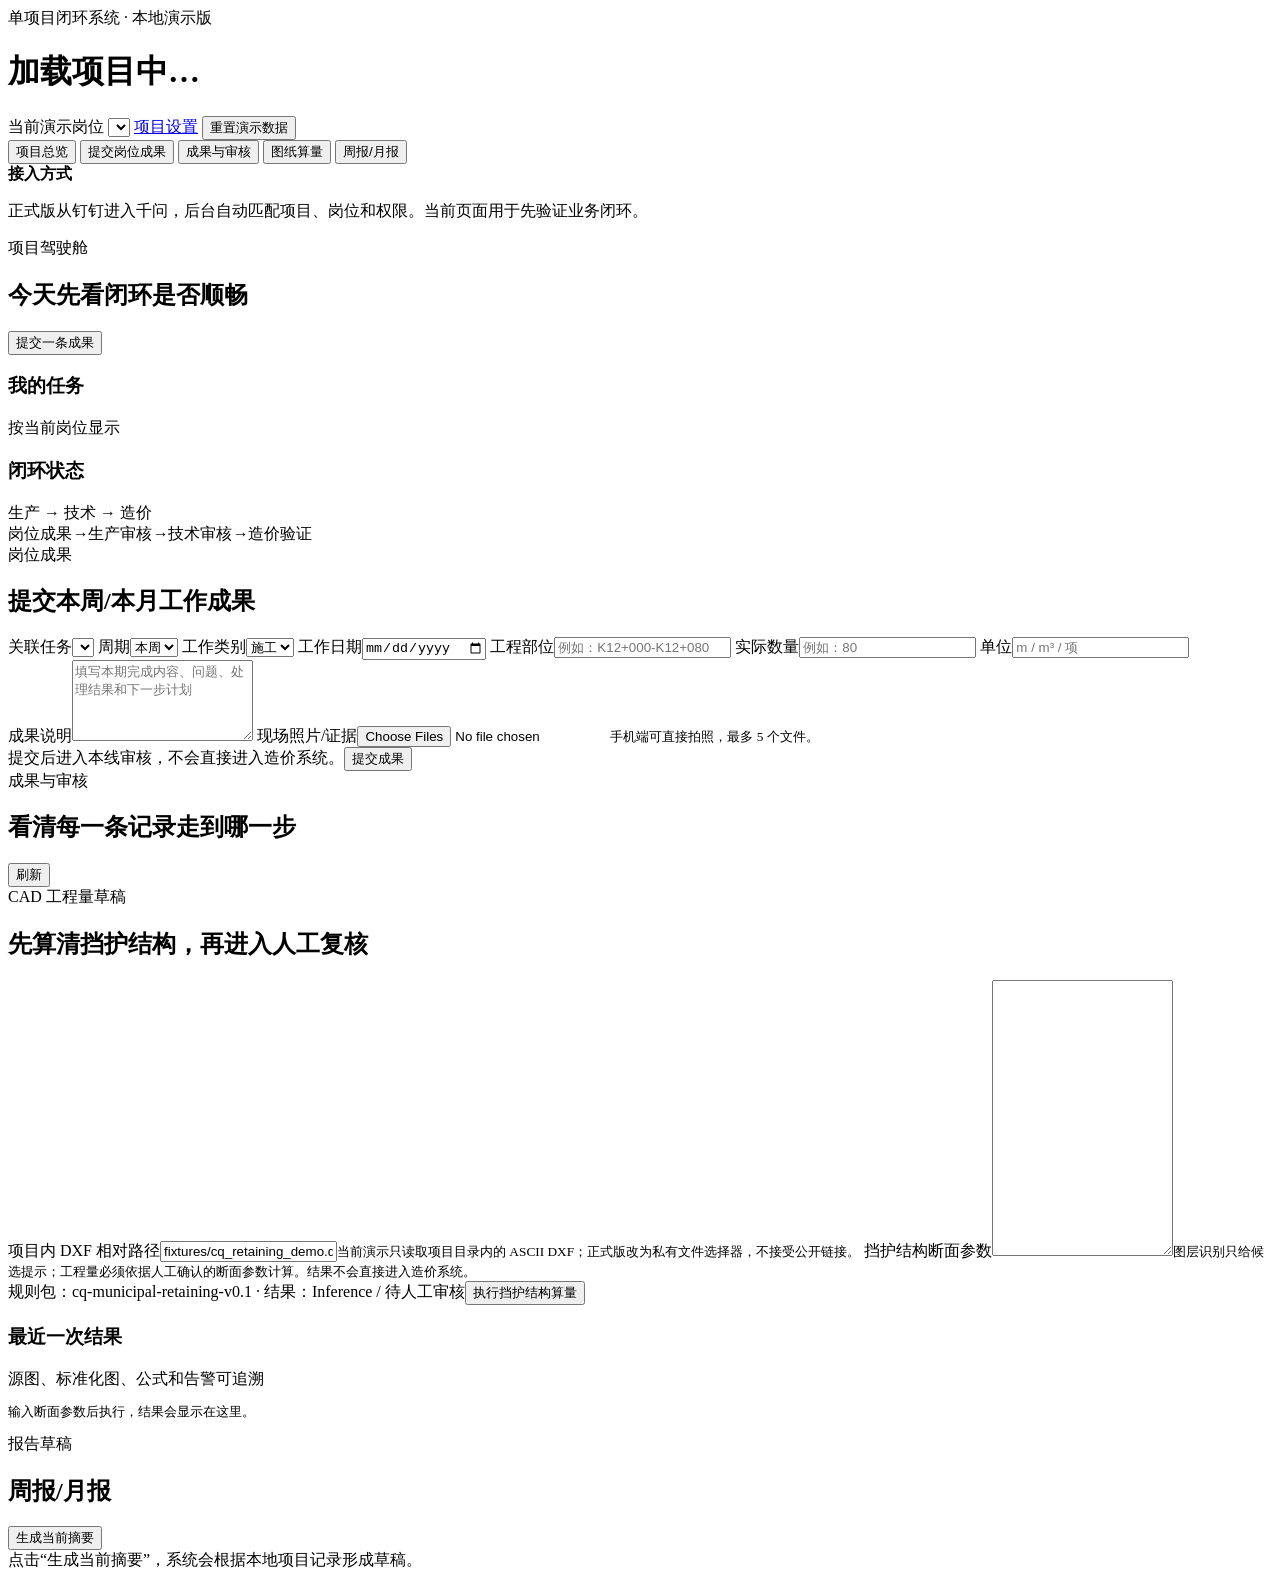
==== web/index.html @ 728e9b7b "feat: add municipal cost loop core" ====
<!doctype html>
<html lang="zh-CN">
<head>
  <meta charset="utf-8">
  <meta name="viewport" content="width=device-width,initial-scale=1,viewport-fit=cover">
  <title>市政工程岗位成果闭环</title>
  <link rel="stylesheet" href="/style.css">
</head>
<body>
  <header class="topbar">
    <div>
      <div class="eyebrow">单项目闭环系统 · 本地演示版</div>
      <h1 id="projectName">加载项目中…</h1>
    </div>
    <div class="top-actions">
      <label class="role-picker">当前演示岗位
        <select id="roleSelect"></select>
      </label>
      <a class="ghost link-button" href="/admin.html">项目设置</a>
      <button class="ghost" id="resetBtn">重置演示数据</button>
    </div>
  </header>

  <main class="layout">
    <aside class="sidebar">
      <button class="nav-btn active" data-view="dashboard">项目总览</button>
      <button class="nav-btn" data-view="submit">提交岗位成果</button>
      <button class="nav-btn" data-view="records">成果与审核</button>
      <button class="nav-btn" data-view="cad">图纸算量</button>
      <button class="nav-btn" data-view="report">周报/月报</button>
      <div class="sidebar-note">
        <strong>接入方式</strong>
        <p>正式版从钉钉进入千问，后台自动匹配项目、岗位和权限。当前页面用于先验证业务闭环。</p>
      </div>
    </aside>

    <section class="content">
      <section class="view active" id="view-dashboard">
        <div class="section-heading">
          <div><span class="eyebrow">项目驾驶舱</span><h2>今天先看闭环是否顺畅</h2></div>
          <button class="primary" data-go="submit">提交一条成果</button>
        </div>
        <div class="metric-grid" id="metrics"></div>
        <div class="two-col">
          <div class="panel"><div class="panel-title"><h3>我的任务</h3><span class="muted">按当前岗位显示</span></div><div id="myTasks"></div></div>
          <div class="panel"><div class="panel-title"><h3>闭环状态</h3><span class="muted">生产 → 技术 → 造价</span></div><div class="flow"><span>岗位成果</span><i>→</i><span>生产审核</span><i>→</i><span>技术审核</span><i>→</i><span class="highlight">造价验证</span></div><div class="status-note" id="statusNote"></div></div>
        </div>
      </section>

      <section class="view" id="view-submit">
        <div class="section-heading"><div><span class="eyebrow">岗位成果</span><h2>提交本周/本月工作成果</h2></div></div>
        <form class="panel form" id="recordForm">
          <div class="form-grid">
            <label>关联任务<select name="task_id" id="taskSelect" required></select></label>
            <label>周期<select name="period"><option>本周</option><option>本月</option></select></label>
            <label>工作类别<select name="work_category" id="categorySelect"><option>施工</option></select></label>
            <label>工作日期<input type="date" name="work_date" required></label>
            <label>工程部位<input name="location" placeholder="例如：K12+000-K12+080" /></label>
            <label>实际数量<input name="actual_quantity" inputmode="decimal" placeholder="例如：80" /></label>
            <label>单位<input name="unit" placeholder="m / m³ / 项" /></label>
          </div>
          <label>成果说明<textarea name="description" rows="5" required placeholder="填写本期完成内容、问题、处理结果和下一步计划"></textarea></label>
          <label class="upload">现场照片/证据<input type="file" name="evidence" id="evidenceInput" accept="image/*,.pdf" capture="environment" multiple><small>手机端可直接拍照，最多 5 个文件。</small></label>
          <div class="form-footer"><span class="muted">提交后进入本线审核，不会直接进入造价系统。</span><button class="primary" type="submit">提交成果</button></div>
          <div id="formMessage" class="form-message"></div>
        </form>
      </section>

      <section class="view" id="view-records">
        <div class="section-heading"><div><span class="eyebrow">成果与审核</span><h2>看清每一条记录走到哪一步</h2></div><button class="ghost" id="refreshBtn">刷新</button></div>
        <div class="panel"><div id="recordsList"></div></div>
      </section>

      <section class="view" id="view-cad">
        <div class="section-heading"><div><span class="eyebrow">CAD 工程量草稿</span><h2>先算清挡护结构，再进入人工复核</h2></div></div>
        <form class="panel form" id="cadForm">
          <label>项目内 DXF 相对路径<input name="source_file" value="fixtures/cq_retaining_demo.dxf" required><small>当前演示只读取项目目录内的 ASCII DXF；正式版改为私有文件选择器，不接受公开链接。</small></label>
          <label class="cad-sections">挡护结构断面参数<textarea id="cadSections" name="sections_json" rows="18" required></textarea><small>图层识别只给候选提示；工程量必须依据人工确认的断面参数计算。结果不会直接进入造价系统。</small></label>
          <div class="form-footer"><span class="muted">规则包：cq-municipal-retaining-v0.1 · 结果：Inference / 待人工审核</span><button class="primary" type="submit">执行挡护结构算量</button></div>
          <div id="cadMessage" class="form-message"></div>
        </form>
        <div class="panel"><div class="panel-title"><h3>最近一次结果</h3><span class="muted">源图、标准化图、公式和告警可追溯</span></div><pre id="cadOutput" class="report">输入断面参数后执行，结果会显示在这里。</pre></div>
        <div class="panel cad-review" id="cadReviewPanel" hidden>
          <div class="panel-title"><h3>人工复核</h3><span class="muted">完成检查后明确提交审核决定</span></div>
          <div class="form-grid">
            <label>审核人标识<input id="cadReviewerId" required placeholder="正式模式自动使用已认证身份"></label>
            <label>审核岗位<select id="cadReviewerRole"><option value="production">生产/施工</option><option value="technical">技术</option><option value="cost">造价</option><option value="project_manager">项目经理</option></select></label>
          </div>
          <div class="review-checks">
            <label class="review-check"><input type="checkbox" data-review-check value="source_drawing">原始图纸与版本</label>
            <label class="review-check"><input type="checkbox" data-review-check value="design_basis">设计说明与依据</label>
            <label class="review-check"><input type="checkbox" data-review-check value="section_parameters">挡护断面参数</label>
            <label class="review-check"><input type="checkbox" data-review-check value="units_and_rule">单位与规则版本</label>
            <label class="review-check"><input type="checkbox" data-review-check value="location_scope">工程部位与范围</label>
          </div>
          <label>审核备注<textarea id="cadReviewNote" rows="3" placeholder="记录核对结论、缺口或退回原因"></textarea></label>
          <div class="form-footer"><span class="muted">未认证身份只能形成“已审核待身份授权”，不能直接成为 Fact。</span><div class="review-actions"><button class="ghost" id="cadReturnBtn" type="button">退回补充</button><button class="primary" id="cadApproveBtn" type="button">确认通过</button></div></div>
          <div id="cadReviewMessage" class="form-message"></div>
        </div>
      </section>

      <section class="view" id="view-report">
        <div class="section-heading"><div><span class="eyebrow">报告草稿</span><h2>周报/月报</h2></div><button class="primary" id="reportBtn">生成当前摘要</button></div>
        <div class="panel report" id="reportOutput">点击“生成当前摘要”，系统会根据本地项目记录形成草稿。</div>
      </section>
    </section>
  </main>
  <script src="/app.js"></script>
</body>
</html>
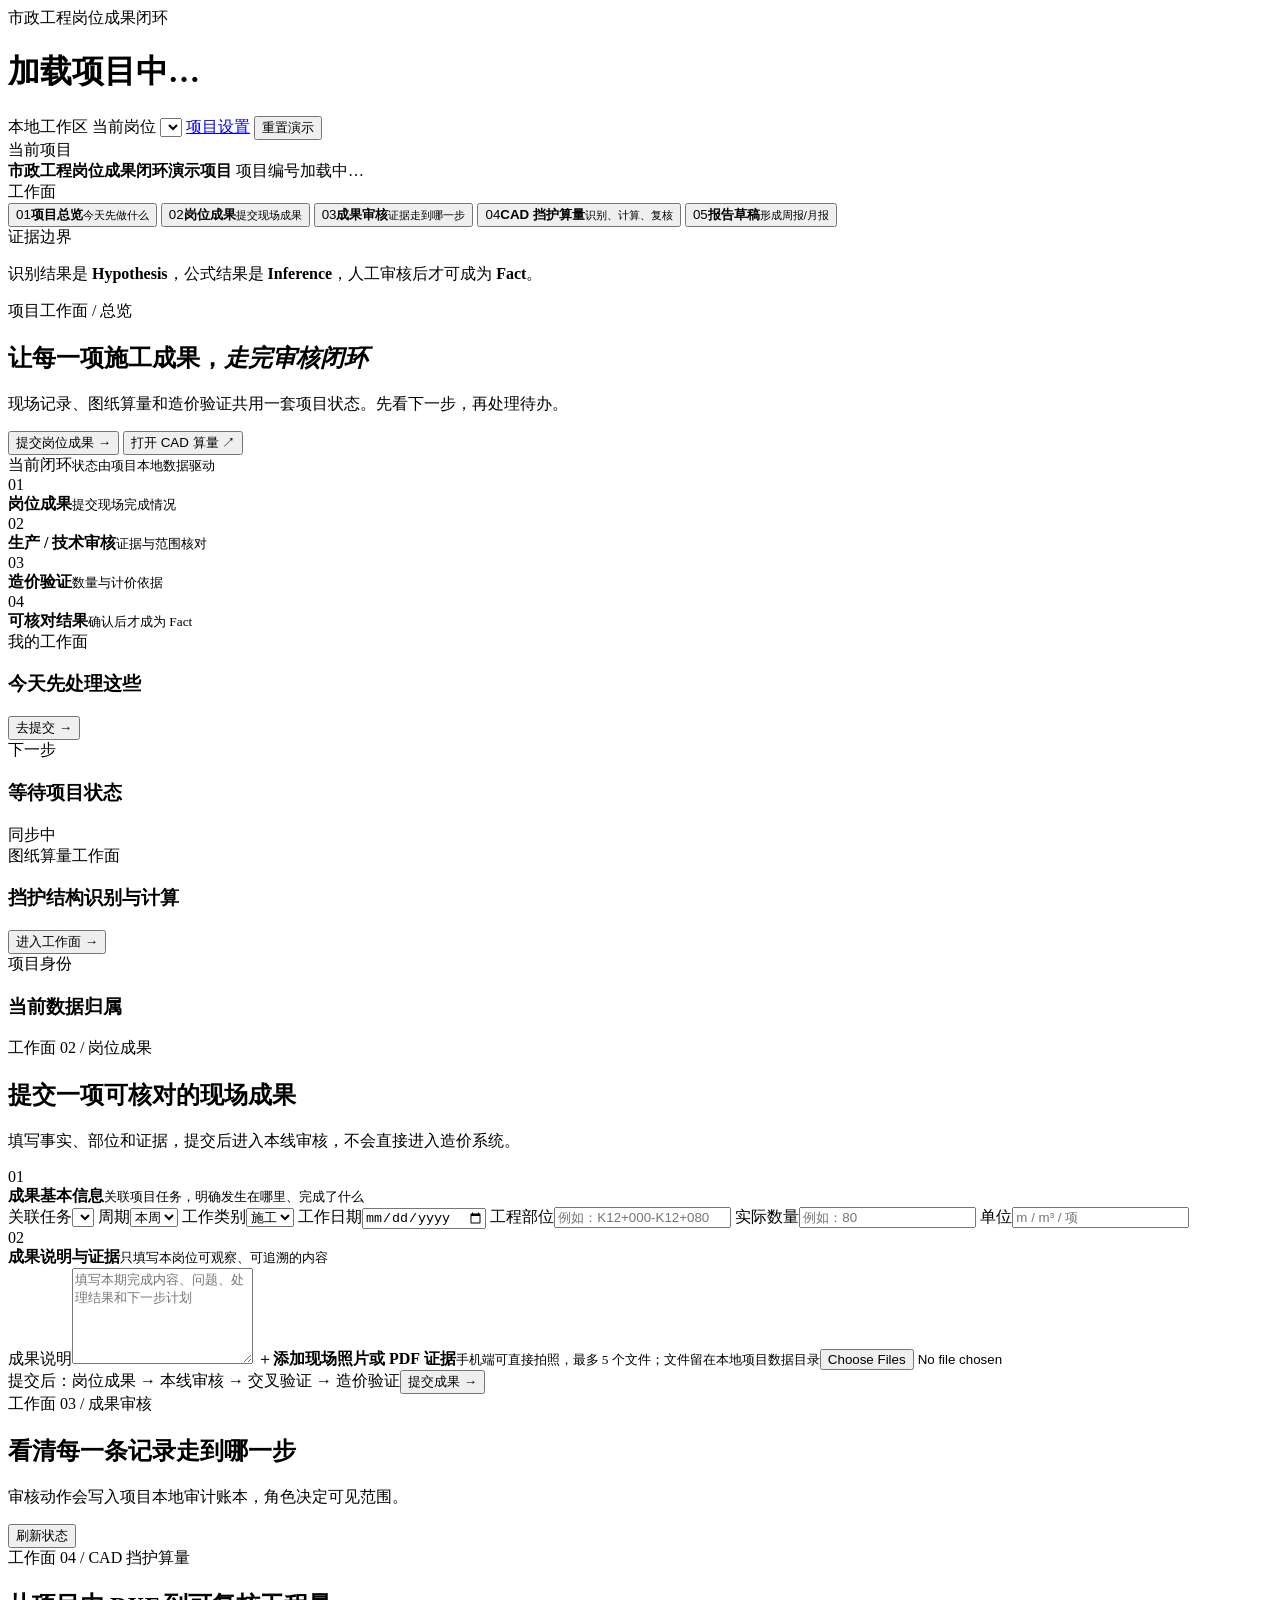
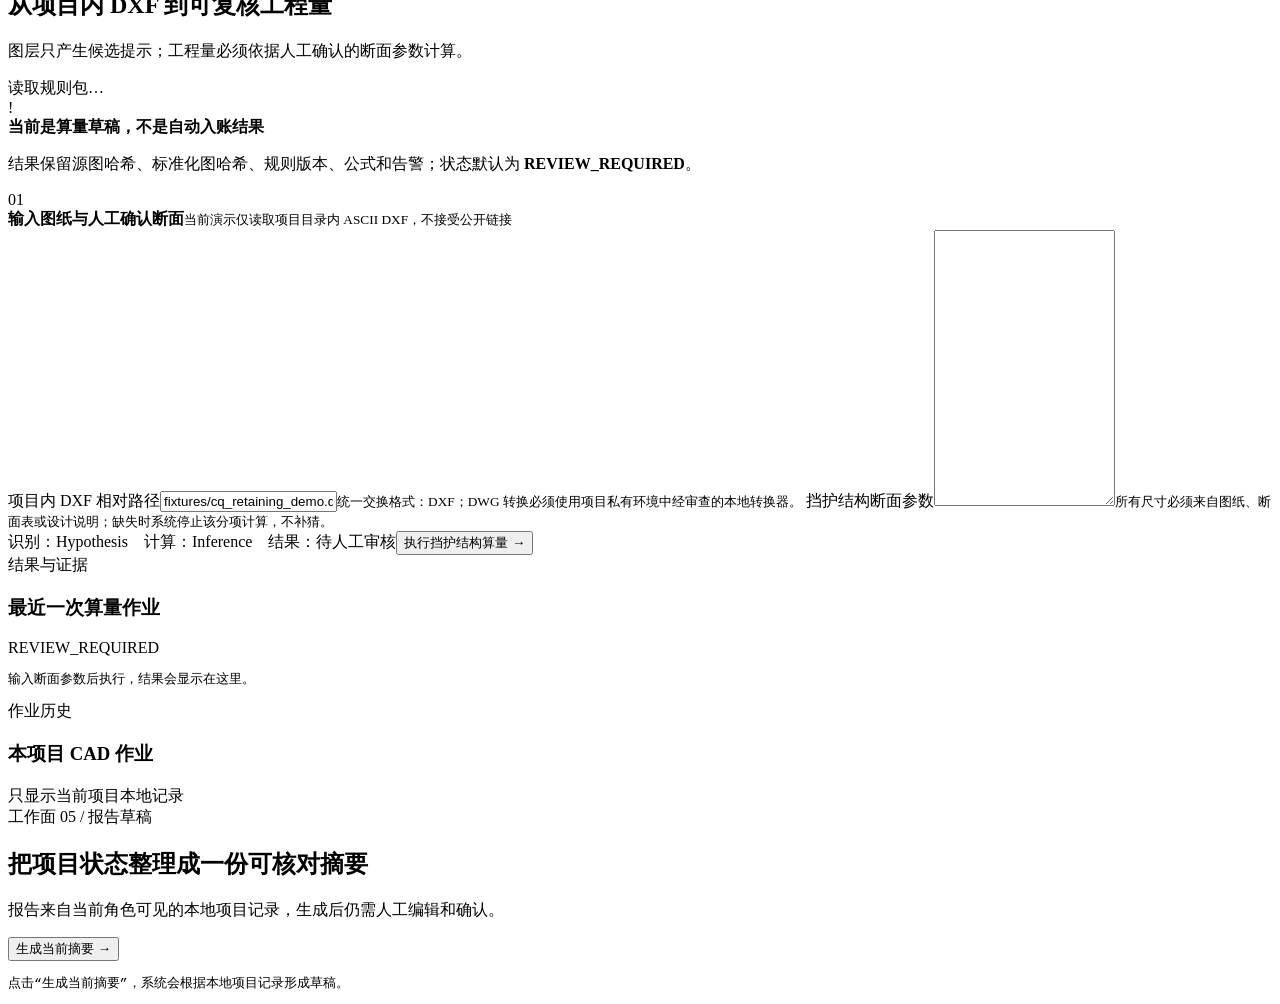
==== commit afa8a308: "feat: rebuild municipal closure webui" ====
--- a/web/index.html
+++ b/web/index.html
@@ -3,108 +3,163 @@
 <head>
   <meta charset="utf-8">
   <meta name="viewport" content="width=device-width,initial-scale=1,viewport-fit=cover">
-  <title>市政工程岗位成果闭环</title>
+  <meta name="theme-color" content="#102f3a">
+  <title>市政工程岗位成果闭环演示项目</title>
   <link rel="stylesheet" href="/style.css">
 </head>
 <body>
-  <header class="topbar">
-    <div>
-      <div class="eyebrow">单项目闭环系统 · 本地演示版</div>
-      <h1 id="projectName">加载项目中…</h1>
+  <div class="app-shell">
+    <header class="appbar">
+      <div class="brand-block">
+        <div class="brand-mark" aria-hidden="true"><span></span><span></span><span></span></div>
+        <div>
+          <div class="eyebrow">市政工程岗位成果闭环</div>
+          <h1 id="projectName">加载项目中…</h1>
+        </div>
+      </div>
+      <div class="app-actions">
+        <span class="local-pill"><i></i> 本地工作区</span>
+        <label class="role-picker">当前岗位
+          <select id="roleSelect" aria-label="当前演示岗位"></select>
+        </label>
+        <a class="button button-quiet" href="/admin.html">项目设置</a>
+        <button class="button button-quiet" id="resetBtn" type="button">重置演示</button>
+      </div>
+    </header>
+
+    <div class="workspace">
+      <aside class="sidebar">
+        <div class="project-card">
+          <div class="project-card-label">当前项目</div>
+          <strong id="projectCardName">市政工程岗位成果闭环演示项目</strong>
+          <span id="projectCardId">项目编号加载中…</span>
+        </div>
+        <div class="nav-label">工作面</div>
+        <nav class="nav-list" aria-label="项目工作面">
+          <button class="nav-btn active" data-view="dashboard"><span class="nav-index">01</span><span><b>项目总览</b><small>今天先做什么</small></span></button>
+          <button class="nav-btn" data-view="submit"><span class="nav-index">02</span><span><b>岗位成果</b><small>提交现场成果</small></span></button>
+          <button class="nav-btn" data-view="records"><span class="nav-index">03</span><span><b>成果审核</b><small>证据走到哪一步</small></span></button>
+          <button class="nav-btn" data-view="cad"><span class="nav-index">04</span><span><b>CAD 挡护算量</b><small>识别、计算、复核</small></span></button>
+          <button class="nav-btn" data-view="report"><span class="nav-index">05</span><span><b>报告草稿</b><small>形成周报/月报</small></span></button>
+        </nav>
+        <div class="boundary-card">
+          <div class="boundary-title"><span class="boundary-dot"></span>证据边界</div>
+          <p>识别结果是 <b>Hypothesis</b>，公式结果是 <b>Inference</b>，人工审核后才可成为 <b>Fact</b>。</p>
+        </div>
+      </aside>
+
+      <main class="main-content">
+        <section class="view active" id="view-dashboard">
+          <div class="hero-heading">
+            <div>
+              <span class="eyebrow">项目工作面 / 总览</span>
+              <h2>让每一项施工成果，<em>走完审核闭环</em></h2>
+              <p class="lead">现场记录、图纸算量和造价验证共用一套项目状态。先看下一步，再处理待办。</p>
+            </div>
+            <div class="hero-actions">
+              <button class="button button-primary" data-go="submit">提交岗位成果 <span>→</span></button>
+              <button class="button button-outline" data-go="cad">打开 CAD 算量 <span>↗</span></button>
+            </div>
+          </div>
+
+          <div class="metrics" id="metrics"></div>
+
+          <div class="section-label"><span>当前闭环</span><small>状态由项目本地数据驱动</small></div>
+          <div class="closure-track">
+            <div class="track-step is-active"><span>01</span><div><b>岗位成果</b><small>提交现场完成情况</small></div></div>
+            <div class="track-line"></div>
+            <div class="track-step"><span>02</span><div><b>生产 / 技术审核</b><small>证据与范围核对</small></div></div>
+            <div class="track-line"></div>
+            <div class="track-step"><span>03</span><div><b>造价验证</b><small>数量与计价依据</small></div></div>
+            <div class="track-line"></div>
+            <div class="track-step"><span>04</span><div><b>可核对结果</b><small>确认后才成为 Fact</small></div></div>
+          </div>
+
+          <div class="dashboard-grid">
+            <section class="panel task-panel">
+              <div class="panel-heading"><div><span class="eyebrow">我的工作面</span><h3>今天先处理这些</h3></div><button class="text-button" data-go="submit">去提交 →</button></div>
+              <div id="myTasks"></div>
+            </section>
+            <section class="panel next-panel">
+              <div class="panel-heading"><div><span class="eyebrow">下一步</span><h3 id="nextTitle">等待项目状态</h3></div><span class="state-badge" id="nextBadge">同步中</span></div>
+              <div id="statusNote" class="next-copy"></div>
+              <div class="next-actions" id="nextActions"></div>
+            </section>
+          </div>
+
+          <div class="dashboard-grid lower-grid">
+            <section class="panel cad-summary-panel">
+              <div class="panel-heading"><div><span class="eyebrow">图纸算量工作面</span><h3>挡护结构识别与计算</h3></div><button class="text-button" data-go="cad">进入工作面 →</button></div>
+              <div id="cadSummary" class="cad-summary"></div>
+            </section>
+            <section class="panel identity-panel">
+              <div class="panel-heading"><div><span class="eyebrow">项目身份</span><h3>当前数据归属</h3></div></div>
+              <div id="projectIdentity" class="identity-list"></div>
+            </section>
+          </div>
+        </section>
+
+        <section class="view" id="view-submit">
+          <div class="page-heading"><div><span class="eyebrow">工作面 02 / 岗位成果</span><h2>提交一项可核对的现场成果</h2><p>填写事实、部位和证据，提交后进入本线审核，不会直接进入造价系统。</p></div></div>
+          <form class="panel form-card" id="recordForm">
+            <div class="form-section-title"><span>01</span><div><b>成果基本信息</b><small>关联项目任务，明确发生在哪里、完成了什么</small></div></div>
+            <div class="form-grid">
+              <label>关联任务<select name="task_id" id="taskSelect" required></select></label>
+              <label>周期<select name="period"><option>本周</option><option>本月</option></select></label>
+              <label>工作类别<select name="work_category" id="categorySelect"><option>施工</option></select></label>
+              <label>工作日期<input type="date" name="work_date" required></label>
+              <label>工程部位<input name="location" placeholder="例如：K12+000-K12+080"></label>
+              <label>实际数量<input name="actual_quantity" inputmode="decimal" placeholder="例如：80"></label>
+              <label>单位<input name="unit" placeholder="m / m³ / 项"></label>
+            </div>
+            <div class="form-section-title"><span>02</span><div><b>成果说明与证据</b><small>只填写本岗位可观察、可追溯的内容</small></div></div>
+            <label>成果说明<textarea name="description" rows="6" required placeholder="填写本期完成内容、问题、处理结果和下一步计划"></textarea></label>
+            <label class="upload-box"><span class="upload-icon">＋</span><span><b>添加现场照片或 PDF 证据</b><small>手机端可直接拍照，最多 5 个文件；文件留在本地项目数据目录</small></span><input type="file" name="evidence" id="evidenceInput" accept="image/*,.pdf" capture="environment" multiple></label>
+            <div class="form-footer"><span class="form-hint">提交后：岗位成果 → 本线审核 → 交叉验证 → 造价验证</span><button class="button button-primary" type="submit">提交成果 <span>→</span></button></div>
+            <div id="formMessage" class="form-message" role="status"></div>
+          </form>
+        </section>
+
+        <section class="view" id="view-records">
+          <div class="page-heading page-heading-row"><div><span class="eyebrow">工作面 03 / 成果审核</span><h2>看清每一条记录走到哪一步</h2><p>审核动作会写入项目本地审计账本，角色决定可见范围。</p></div><button class="button button-outline" id="refreshBtn" type="button">刷新状态</button></div>
+          <section class="panel records-card"><div id="recordsList"></div></section>
+        </section>
+
+        <section class="view" id="view-cad">
+          <div class="page-heading page-heading-row"><div><span class="eyebrow">工作面 04 / CAD 挡护算量</span><h2>从项目内 DXF 到可复核工程量</h2><p>图层只产生候选提示；工程量必须依据人工确认的断面参数计算。</p></div><div class="cad-status-line" id="cadStatusLine">读取规则包…</div></div>
+          <div class="cad-notice"><span class="notice-icon">!</span><div><b>当前是算量草稿，不是自动入账结果</b><p>结果保留源图哈希、标准化图哈希、规则版本、公式和告警；状态默认为 <strong>REVIEW_REQUIRED</strong>。</p></div></div>
+          <form class="panel form-card cad-form" id="cadForm">
+            <div class="form-section-title"><span>01</span><div><b>输入图纸与人工确认断面</b><small>当前演示仅读取项目目录内 ASCII DXF，不接受公开链接</small></div></div>
+            <label>项目内 DXF 相对路径<input name="source_file" value="fixtures/cq_retaining_demo.dxf" required><small class="field-note">统一交换格式：DXF；DWG 转换必须使用项目私有环境中经审查的本地转换器。</small></label>
+            <label class="cad-sections">挡护结构断面参数<textarea id="cadSections" name="sections_json" rows="18" required></textarea><small class="field-note">所有尺寸必须来自图纸、断面表或设计说明；缺失时系统停止该分项计算，不补猜。</small></label>
+            <div class="form-footer"><span class="form-hint">识别：Hypothesis　计算：Inference　结果：待人工审核</span><button class="button button-primary" type="submit">执行挡护结构算量 <span>→</span></button></div>
+            <div id="cadMessage" class="form-message" role="status"></div>
+          </form>
+          <section class="panel result-card"><div class="panel-heading"><div><span class="eyebrow">结果与证据</span><h3>最近一次算量作业</h3></div><span class="state-badge state-warning">REVIEW_REQUIRED</span></div><pre id="cadOutput" class="result-output">输入断面参数后执行，结果会显示在这里。</pre></section>
+          <section class="panel review-card" id="cadReviewPanel" hidden>
+            <div class="panel-heading"><div><span class="eyebrow">人工复核门</span><h3>完成检查后提交审核决定</h3></div><span class="state-badge">需明确确认</span></div>
+            <div class="form-grid review-meta"><label>审核人标识<input id="cadReviewerId" required placeholder="正式模式自动使用已认证身份"></label><label>审核岗位<select id="cadReviewerRole"><option value="production">生产/施工</option><option value="technical">技术</option><option value="cost">造价</option><option value="project_manager">项目经理</option></select></label></div>
+            <div class="review-checks">
+              <label class="review-check"><input type="checkbox" data-review-check value="source_drawing">原始图纸与版本</label>
+              <label class="review-check"><input type="checkbox" data-review-check value="design_basis">设计说明与依据</label>
+              <label class="review-check"><input type="checkbox" data-review-check value="section_parameters">挡护断面参数</label>
+              <label class="review-check"><input type="checkbox" data-review-check value="units_and_rule">单位与规则版本</label>
+              <label class="review-check"><input type="checkbox" data-review-check value="location_scope">工程部位与范围</label>
+            </div>
+            <label>审核备注<textarea id="cadReviewNote" rows="3" placeholder="记录核对结论、缺口或退回原因"></textarea></label>
+            <div class="form-footer"><span class="form-hint">未认证身份只能形成“已审核待身份授权”，不能直接成为 Fact。</span><div class="review-actions"><button class="button button-outline" id="cadReturnBtn" type="button">退回补充</button><button class="button button-primary" id="cadApproveBtn" type="button">确认通过</button></div></div>
+            <div id="cadReviewMessage" class="form-message" role="status"></div>
+          </section>
+          <section class="panel jobs-card"><div class="panel-heading"><div><span class="eyebrow">作业历史</span><h3>本项目 CAD 作业</h3></div><span class="muted">只显示当前项目本地记录</span></div><div id="cadJobs"></div></section>
+        </section>
+
+        <section class="view" id="view-report">
+          <div class="page-heading page-heading-row"><div><span class="eyebrow">工作面 05 / 报告草稿</span><h2>把项目状态整理成一份可核对摘要</h2><p>报告来自当前角色可见的本地项目记录，生成后仍需人工编辑和确认。</p></div><button class="button button-primary" id="reportBtn" type="button">生成当前摘要 <span>→</span></button></div>
+          <pre class="panel report-output" id="reportOutput">点击“生成当前摘要”，系统会根据本地项目记录形成草稿。</pre>
+        </section>
+      </main>
     </div>
-    <div class="top-actions">
-      <label class="role-picker">当前演示岗位
-        <select id="roleSelect"></select>
-      </label>
-      <a class="ghost link-button" href="/admin.html">项目设置</a>
-      <button class="ghost" id="resetBtn">重置演示数据</button>
-    </div>
-  </header>
-
-  <main class="layout">
-    <aside class="sidebar">
-      <button class="nav-btn active" data-view="dashboard">项目总览</button>
-      <button class="nav-btn" data-view="submit">提交岗位成果</button>
-      <button class="nav-btn" data-view="records">成果与审核</button>
-      <button class="nav-btn" data-view="cad">图纸算量</button>
-      <button class="nav-btn" data-view="report">周报/月报</button>
-      <div class="sidebar-note">
-        <strong>接入方式</strong>
-        <p>正式版从钉钉进入千问，后台自动匹配项目、岗位和权限。当前页面用于先验证业务闭环。</p>
-      </div>
-    </aside>
-
-    <section class="content">
-      <section class="view active" id="view-dashboard">
-        <div class="section-heading">
-          <div><span class="eyebrow">项目驾驶舱</span><h2>今天先看闭环是否顺畅</h2></div>
-          <button class="primary" data-go="submit">提交一条成果</button>
-        </div>
-        <div class="metric-grid" id="metrics"></div>
-        <div class="two-col">
-          <div class="panel"><div class="panel-title"><h3>我的任务</h3><span class="muted">按当前岗位显示</span></div><div id="myTasks"></div></div>
-          <div class="panel"><div class="panel-title"><h3>闭环状态</h3><span class="muted">生产 → 技术 → 造价</span></div><div class="flow"><span>岗位成果</span><i>→</i><span>生产审核</span><i>→</i><span>技术审核</span><i>→</i><span class="highlight">造价验证</span></div><div class="status-note" id="statusNote"></div></div>
-        </div>
-      </section>
-
-      <section class="view" id="view-submit">
-        <div class="section-heading"><div><span class="eyebrow">岗位成果</span><h2>提交本周/本月工作成果</h2></div></div>
-        <form class="panel form" id="recordForm">
-          <div class="form-grid">
-            <label>关联任务<select name="task_id" id="taskSelect" required></select></label>
-            <label>周期<select name="period"><option>本周</option><option>本月</option></select></label>
-            <label>工作类别<select name="work_category" id="categorySelect"><option>施工</option></select></label>
-            <label>工作日期<input type="date" name="work_date" required></label>
-            <label>工程部位<input name="location" placeholder="例如：K12+000-K12+080" /></label>
-            <label>实际数量<input name="actual_quantity" inputmode="decimal" placeholder="例如：80" /></label>
-            <label>单位<input name="unit" placeholder="m / m³ / 项" /></label>
-          </div>
-          <label>成果说明<textarea name="description" rows="5" required placeholder="填写本期完成内容、问题、处理结果和下一步计划"></textarea></label>
-          <label class="upload">现场照片/证据<input type="file" name="evidence" id="evidenceInput" accept="image/*,.pdf" capture="environment" multiple><small>手机端可直接拍照，最多 5 个文件。</small></label>
-          <div class="form-footer"><span class="muted">提交后进入本线审核，不会直接进入造价系统。</span><button class="primary" type="submit">提交成果</button></div>
-          <div id="formMessage" class="form-message"></div>
-        </form>
-      </section>
-
-      <section class="view" id="view-records">
-        <div class="section-heading"><div><span class="eyebrow">成果与审核</span><h2>看清每一条记录走到哪一步</h2></div><button class="ghost" id="refreshBtn">刷新</button></div>
-        <div class="panel"><div id="recordsList"></div></div>
-      </section>
-
-      <section class="view" id="view-cad">
-        <div class="section-heading"><div><span class="eyebrow">CAD 工程量草稿</span><h2>先算清挡护结构，再进入人工复核</h2></div></div>
-        <form class="panel form" id="cadForm">
-          <label>项目内 DXF 相对路径<input name="source_file" value="fixtures/cq_retaining_demo.dxf" required><small>当前演示只读取项目目录内的 ASCII DXF；正式版改为私有文件选择器，不接受公开链接。</small></label>
-          <label class="cad-sections">挡护结构断面参数<textarea id="cadSections" name="sections_json" rows="18" required></textarea><small>图层识别只给候选提示；工程量必须依据人工确认的断面参数计算。结果不会直接进入造价系统。</small></label>
-          <div class="form-footer"><span class="muted">规则包：cq-municipal-retaining-v0.1 · 结果：Inference / 待人工审核</span><button class="primary" type="submit">执行挡护结构算量</button></div>
-          <div id="cadMessage" class="form-message"></div>
-        </form>
-        <div class="panel"><div class="panel-title"><h3>最近一次结果</h3><span class="muted">源图、标准化图、公式和告警可追溯</span></div><pre id="cadOutput" class="report">输入断面参数后执行，结果会显示在这里。</pre></div>
-        <div class="panel cad-review" id="cadReviewPanel" hidden>
-          <div class="panel-title"><h3>人工复核</h3><span class="muted">完成检查后明确提交审核决定</span></div>
-          <div class="form-grid">
-            <label>审核人标识<input id="cadReviewerId" required placeholder="正式模式自动使用已认证身份"></label>
-            <label>审核岗位<select id="cadReviewerRole"><option value="production">生产/施工</option><option value="technical">技术</option><option value="cost">造价</option><option value="project_manager">项目经理</option></select></label>
-          </div>
-          <div class="review-checks">
-            <label class="review-check"><input type="checkbox" data-review-check value="source_drawing">原始图纸与版本</label>
-            <label class="review-check"><input type="checkbox" data-review-check value="design_basis">设计说明与依据</label>
-            <label class="review-check"><input type="checkbox" data-review-check value="section_parameters">挡护断面参数</label>
-            <label class="review-check"><input type="checkbox" data-review-check value="units_and_rule">单位与规则版本</label>
-            <label class="review-check"><input type="checkbox" data-review-check value="location_scope">工程部位与范围</label>
-          </div>
-          <label>审核备注<textarea id="cadReviewNote" rows="3" placeholder="记录核对结论、缺口或退回原因"></textarea></label>
-          <div class="form-footer"><span class="muted">未认证身份只能形成“已审核待身份授权”，不能直接成为 Fact。</span><div class="review-actions"><button class="ghost" id="cadReturnBtn" type="button">退回补充</button><button class="primary" id="cadApproveBtn" type="button">确认通过</button></div></div>
-          <div id="cadReviewMessage" class="form-message"></div>
-        </div>
-      </section>
-
-      <section class="view" id="view-report">
-        <div class="section-heading"><div><span class="eyebrow">报告草稿</span><h2>周报/月报</h2></div><button class="primary" id="reportBtn">生成当前摘要</button></div>
-        <div class="panel report" id="reportOutput">点击“生成当前摘要”，系统会根据本地项目记录形成草稿。</div>
-      </section>
-    </section>
-  </main>
+  </div>
   <script src="/app.js"></script>
 </body>
 </html>
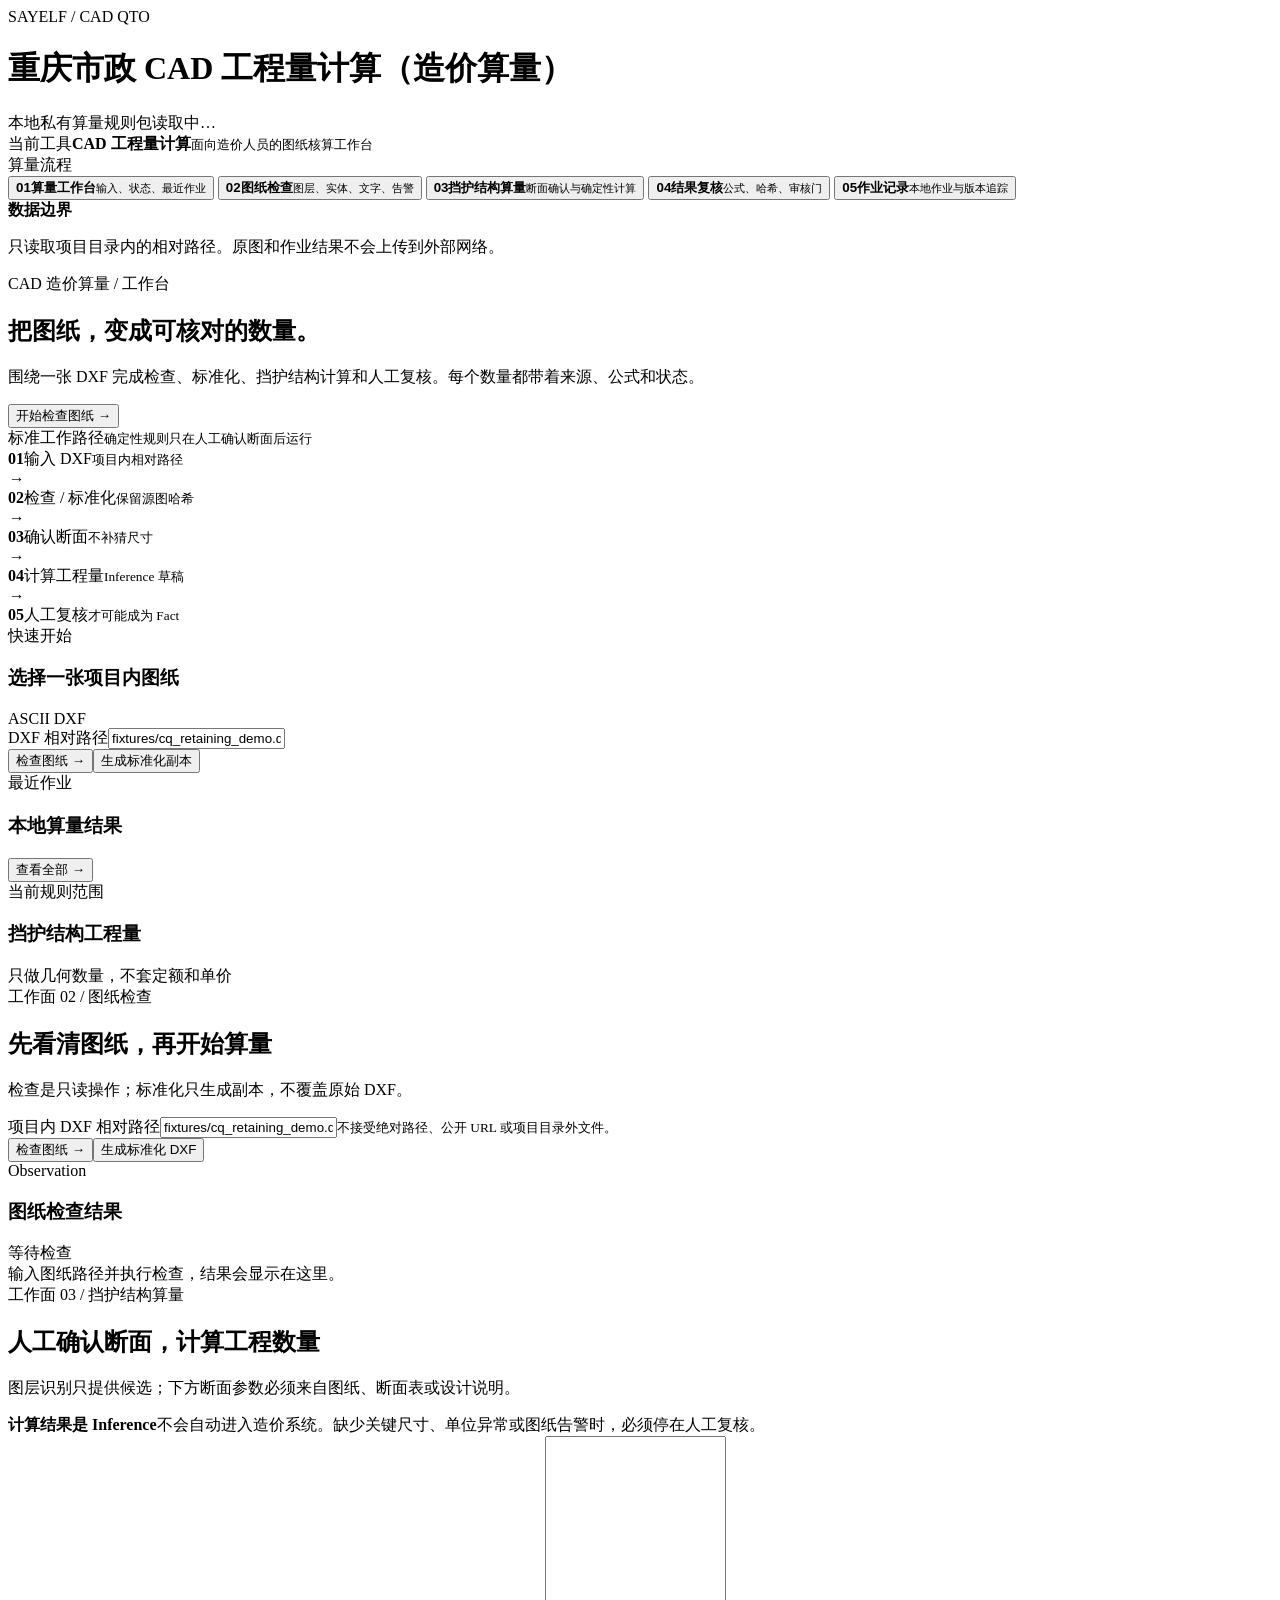
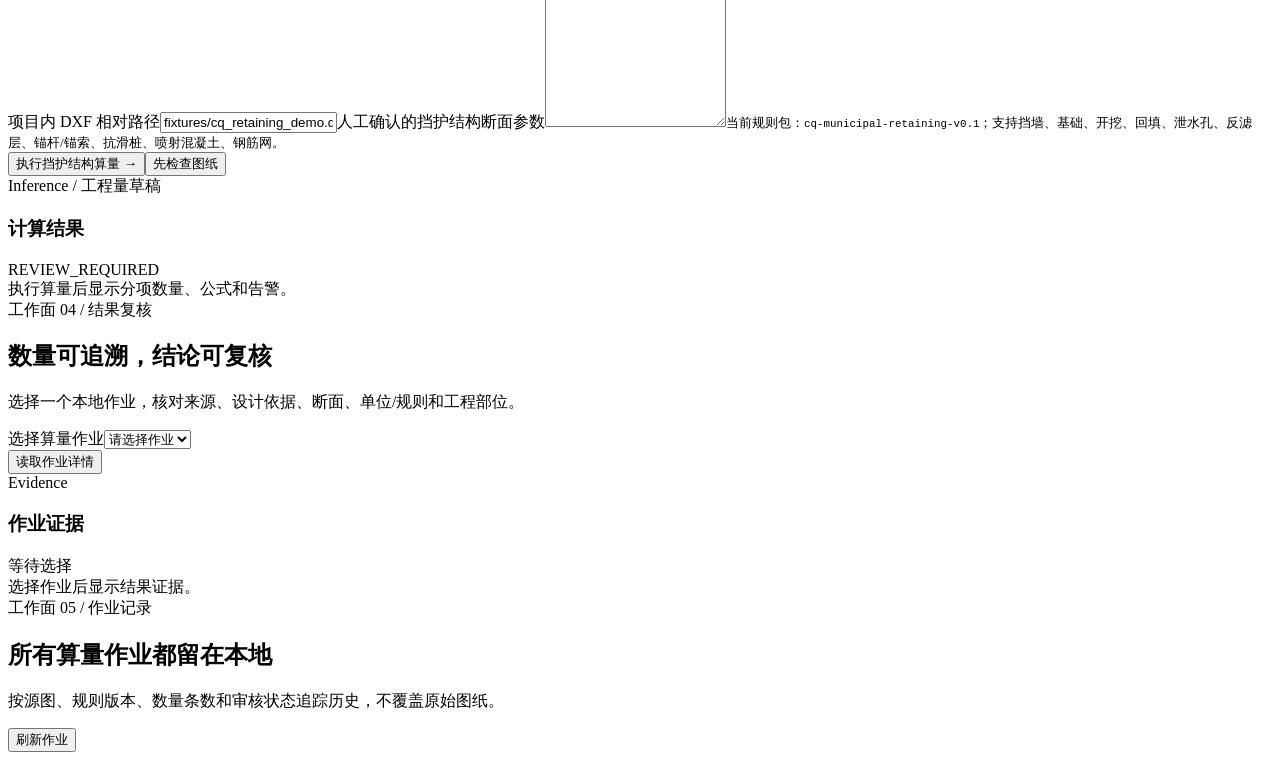
==== commit bea909b4: "fix: narrow repo to CAD quantity takeoff" ====
--- a/web/index.html
+++ b/web/index.html
@@ -3,159 +3,67 @@
 <head>
   <meta charset="utf-8">
   <meta name="viewport" content="width=device-width,initial-scale=1,viewport-fit=cover">
-  <meta name="theme-color" content="#102f3a">
-  <title>市政工程岗位成果闭环演示项目</title>
+  <meta name="theme-color" content="#132d3a">
+  <title>重庆市政 CAD 工程量计算（造价算量）</title>
   <link rel="stylesheet" href="/style.css">
 </head>
 <body>
   <div class="app-shell">
-    <header class="appbar">
-      <div class="brand-block">
-        <div class="brand-mark" aria-hidden="true"><span></span><span></span><span></span></div>
-        <div>
-          <div class="eyebrow">市政工程岗位成果闭环</div>
-          <h1 id="projectName">加载项目中…</h1>
-        </div>
-      </div>
-      <div class="app-actions">
-        <span class="local-pill"><i></i> 本地工作区</span>
-        <label class="role-picker">当前岗位
-          <select id="roleSelect" aria-label="当前演示岗位"></select>
-        </label>
-        <a class="button button-quiet" href="/admin.html">项目设置</a>
-        <button class="button button-quiet" id="resetBtn" type="button">重置演示</button>
-      </div>
+    <header class="topbar">
+      <div class="brand"><div class="brand-mark"><span></span><span></span><span></span></div><div><div class="brand-kicker">SAYELF / CAD QTO</div><h1 id="projectName">重庆市政 CAD 工程量计算（造价算量）</h1></div></div>
+      <div class="top-status"><span class="local-badge"><i></i> 本地私有算量</span><span id="ruleVersion">规则包读取中…</span></div>
     </header>
 
-    <div class="workspace">
+    <div class="shell-body">
       <aside class="sidebar">
-        <div class="project-card">
-          <div class="project-card-label">当前项目</div>
-          <strong id="projectCardName">市政工程岗位成果闭环演示项目</strong>
-          <span id="projectCardId">项目编号加载中…</span>
-        </div>
-        <div class="nav-label">工作面</div>
-        <nav class="nav-list" aria-label="项目工作面">
-          <button class="nav-btn active" data-view="dashboard"><span class="nav-index">01</span><span><b>项目总览</b><small>今天先做什么</small></span></button>
-          <button class="nav-btn" data-view="submit"><span class="nav-index">02</span><span><b>岗位成果</b><small>提交现场成果</small></span></button>
-          <button class="nav-btn" data-view="records"><span class="nav-index">03</span><span><b>成果审核</b><small>证据走到哪一步</small></span></button>
-          <button class="nav-btn" data-view="cad"><span class="nav-index">04</span><span><b>CAD 挡护算量</b><small>识别、计算、复核</small></span></button>
-          <button class="nav-btn" data-view="report"><span class="nav-index">05</span><span><b>报告草稿</b><small>形成周报/月报</small></span></button>
+        <div class="scope-card"><span>当前工具</span><strong>CAD 工程量计算</strong><small>面向造价人员的图纸核算工作台</small></div>
+        <div class="nav-caption">算量流程</div>
+        <nav class="nav" aria-label="CAD 算量工作区">
+          <button class="nav-button active" data-view="dashboard"><b>01</b><span><strong>算量工作台</strong><small>输入、状态、最近作业</small></span></button>
+          <button class="nav-button" data-view="inspect"><b>02</b><span><strong>图纸检查</strong><small>图层、实体、文字、告警</small></span></button>
+          <button class="nav-button" data-view="calculate"><b>03</b><span><strong>挡护结构算量</strong><small>断面确认与确定性计算</small></span></button>
+          <button class="nav-button" data-view="review"><b>04</b><span><strong>结果复核</strong><small>公式、哈希、审核门</small></span></button>
+          <button class="nav-button" data-view="jobs"><b>05</b><span><strong>作业记录</strong><small>本地作业与版本追踪</small></span></button>
         </nav>
-        <div class="boundary-card">
-          <div class="boundary-title"><span class="boundary-dot"></span>证据边界</div>
-          <p>识别结果是 <b>Hypothesis</b>，公式结果是 <b>Inference</b>，人工审核后才可成为 <b>Fact</b>。</p>
-        </div>
+        <div class="boundary"><div><i></i><strong>数据边界</strong></div><p>只读取项目目录内的相对路径。原图和作业结果不会上传到外部网络。</p></div>
       </aside>
 
-      <main class="main-content">
+      <main class="main">
         <section class="view active" id="view-dashboard">
-          <div class="hero-heading">
-            <div>
-              <span class="eyebrow">项目工作面 / 总览</span>
-              <h2>让每一项施工成果，<em>走完审核闭环</em></h2>
-              <p class="lead">现场记录、图纸算量和造价验证共用一套项目状态。先看下一步，再处理待办。</p>
-            </div>
-            <div class="hero-actions">
-              <button class="button button-primary" data-go="submit">提交岗位成果 <span>→</span></button>
-              <button class="button button-outline" data-go="cad">打开 CAD 算量 <span>↗</span></button>
-            </div>
+          <div class="hero"><div><span class="eyebrow">CAD 造价算量 / 工作台</span><h2>把图纸，变成可核对的数量。</h2><p>围绕一张 DXF 完成检查、标准化、挡护结构计算和人工复核。每个数量都带着来源、公式和状态。</p></div><button class="primary" data-go="inspect">开始检查图纸 <span>→</span></button></div>
+          <div class="metric-grid" id="metrics"></div>
+          <div class="process-title"><span>标准工作路径</span><small>确定性规则只在人工确认断面后运行</small></div>
+          <div class="process"><div class="process-step active"><b>01</b><span>输入 DXF</span><small>项目内相对路径</small></div><i>→</i><div class="process-step"><b>02</b><span>检查 / 标准化</span><small>保留源图哈希</small></div><i>→</i><div class="process-step"><b>03</b><span>确认断面</span><small>不补猜尺寸</small></div><i>→</i><div class="process-step"><b>04</b><span>计算工程量</span><small>Inference 草稿</small></div><i>→</i><div class="process-step"><b>05</b><span>人工复核</span><small>才可能成为 Fact</small></div></div>
+          <div class="two-col">
+            <section class="panel quick-panel"><div class="panel-head"><div><span class="eyebrow">快速开始</span><h3>选择一张项目内图纸</h3></div><span class="state-chip">ASCII DXF</span></div><form id="quickInspectForm"><label>DXF 相对路径<input name="source_file" value="fixtures/cq_retaining_demo.dxf" required></label><div class="button-row"><button class="primary" type="submit">检查图纸 <span>→</span></button><button class="outline" id="quickNormalizeBtn" type="button">生成标准化副本</button></div></form><div id="quickMessage" class="message"></div></section>
+            <section class="panel latest-panel"><div class="panel-head"><div><span class="eyebrow">最近作业</span><h3>本地算量结果</h3></div><button class="text-button" data-go="jobs">查看全部 →</button></div><div id="latestJob"></div></section>
           </div>
-
-          <div class="metrics" id="metrics"></div>
-
-          <div class="section-label"><span>当前闭环</span><small>状态由项目本地数据驱动</small></div>
-          <div class="closure-track">
-            <div class="track-step is-active"><span>01</span><div><b>岗位成果</b><small>提交现场完成情况</small></div></div>
-            <div class="track-line"></div>
-            <div class="track-step"><span>02</span><div><b>生产 / 技术审核</b><small>证据与范围核对</small></div></div>
-            <div class="track-line"></div>
-            <div class="track-step"><span>03</span><div><b>造价验证</b><small>数量与计价依据</small></div></div>
-            <div class="track-line"></div>
-            <div class="track-step"><span>04</span><div><b>可核对结果</b><small>确认后才成为 Fact</small></div></div>
-          </div>
-
-          <div class="dashboard-grid">
-            <section class="panel task-panel">
-              <div class="panel-heading"><div><span class="eyebrow">我的工作面</span><h3>今天先处理这些</h3></div><button class="text-button" data-go="submit">去提交 →</button></div>
-              <div id="myTasks"></div>
-            </section>
-            <section class="panel next-panel">
-              <div class="panel-heading"><div><span class="eyebrow">下一步</span><h3 id="nextTitle">等待项目状态</h3></div><span class="state-badge" id="nextBadge">同步中</span></div>
-              <div id="statusNote" class="next-copy"></div>
-              <div class="next-actions" id="nextActions"></div>
-            </section>
-          </div>
-
-          <div class="dashboard-grid lower-grid">
-            <section class="panel cad-summary-panel">
-              <div class="panel-heading"><div><span class="eyebrow">图纸算量工作面</span><h3>挡护结构识别与计算</h3></div><button class="text-button" data-go="cad">进入工作面 →</button></div>
-              <div id="cadSummary" class="cad-summary"></div>
-            </section>
-            <section class="panel identity-panel">
-              <div class="panel-heading"><div><span class="eyebrow">项目身份</span><h3>当前数据归属</h3></div></div>
-              <div id="projectIdentity" class="identity-list"></div>
-            </section>
-          </div>
+          <section class="panel scope-panel"><div class="panel-head"><div><span class="eyebrow">当前规则范围</span><h3>挡护结构工程量</h3></div><span class="muted">只做几何数量，不套定额和单价</span></div><div id="scopeItems" class="scope-items"></div></section>
         </section>
 
-        <section class="view" id="view-submit">
-          <div class="page-heading"><div><span class="eyebrow">工作面 02 / 岗位成果</span><h2>提交一项可核对的现场成果</h2><p>填写事实、部位和证据，提交后进入本线审核，不会直接进入造价系统。</p></div></div>
-          <form class="panel form-card" id="recordForm">
-            <div class="form-section-title"><span>01</span><div><b>成果基本信息</b><small>关联项目任务，明确发生在哪里、完成了什么</small></div></div>
-            <div class="form-grid">
-              <label>关联任务<select name="task_id" id="taskSelect" required></select></label>
-              <label>周期<select name="period"><option>本周</option><option>本月</option></select></label>
-              <label>工作类别<select name="work_category" id="categorySelect"><option>施工</option></select></label>
-              <label>工作日期<input type="date" name="work_date" required></label>
-              <label>工程部位<input name="location" placeholder="例如：K12+000-K12+080"></label>
-              <label>实际数量<input name="actual_quantity" inputmode="decimal" placeholder="例如：80"></label>
-              <label>单位<input name="unit" placeholder="m / m³ / 项"></label>
-            </div>
-            <div class="form-section-title"><span>02</span><div><b>成果说明与证据</b><small>只填写本岗位可观察、可追溯的内容</small></div></div>
-            <label>成果说明<textarea name="description" rows="6" required placeholder="填写本期完成内容、问题、处理结果和下一步计划"></textarea></label>
-            <label class="upload-box"><span class="upload-icon">＋</span><span><b>添加现场照片或 PDF 证据</b><small>手机端可直接拍照，最多 5 个文件；文件留在本地项目数据目录</small></span><input type="file" name="evidence" id="evidenceInput" accept="image/*,.pdf" capture="environment" multiple></label>
-            <div class="form-footer"><span class="form-hint">提交后：岗位成果 → 本线审核 → 交叉验证 → 造价验证</span><button class="button button-primary" type="submit">提交成果 <span>→</span></button></div>
-            <div id="formMessage" class="form-message" role="status"></div>
-          </form>
+        <section class="view" id="view-inspect">
+          <div class="page-heading"><div><span class="eyebrow">工作面 02 / 图纸检查</span><h2>先看清图纸，再开始算量</h2><p>检查是只读操作；标准化只生成副本，不覆盖原始 DXF。</p></div></div>
+          <section class="panel form-panel"><form id="inspectForm"><label>项目内 DXF 相对路径<input name="source_file" value="fixtures/cq_retaining_demo.dxf" required><small>不接受绝对路径、公开 URL 或项目目录外文件。</small></label><div class="button-row"><button class="primary" type="submit">检查图纸 <span>→</span></button><button class="outline" id="normalizeBtn" type="button">生成标准化 DXF</button></div><div id="inspectMessage" class="message"></div></form></section>
+          <section class="panel result-panel"><div class="panel-head"><div><span class="eyebrow">Observation</span><h3>图纸检查结果</h3></div><span class="state-chip" id="inspectState">等待检查</span></div><div id="inspectionResult" class="result-empty">输入图纸路径并执行检查，结果会显示在这里。</div></section>
         </section>
 
-        <section class="view" id="view-records">
-          <div class="page-heading page-heading-row"><div><span class="eyebrow">工作面 03 / 成果审核</span><h2>看清每一条记录走到哪一步</h2><p>审核动作会写入项目本地审计账本，角色决定可见范围。</p></div><button class="button button-outline" id="refreshBtn" type="button">刷新状态</button></div>
-          <section class="panel records-card"><div id="recordsList"></div></section>
+        <section class="view" id="view-calculate">
+          <div class="page-heading"><div><span class="eyebrow">工作面 03 / 挡护结构算量</span><h2>人工确认断面，计算工程数量</h2><p>图层识别只提供候选；下方断面参数必须来自图纸、断面表或设计说明。</p></div></div>
+          <div class="notice"><b>计算结果是 Inference</b><span>不会自动进入造价系统。缺少关键尺寸、单位异常或图纸告警时，必须停在人工复核。</span></div>
+          <form class="panel form-panel" id="calculateForm"><label>项目内 DXF 相对路径<input name="source_file" value="fixtures/cq_retaining_demo.dxf" required></label><label class="json-field">人工确认的挡护结构断面参数<textarea id="sectionsInput" name="sections_json" rows="19" required></textarea><small>当前规则包：<code>cq-municipal-retaining-v0.1</code>；支持挡墙、基础、开挖、回填、泄水孔、反滤层、锚杆/锚索、抗滑桩、喷射混凝土、钢筋网。</small></label><div class="button-row"><button class="primary" type="submit">执行挡护结构算量 <span>→</span></button><button class="outline" id="calculateInspectBtn" type="button">先检查图纸</button></div><div id="calculateMessage" class="message"></div></form>
+          <section class="panel result-panel" id="calculationPanel"><div class="panel-head"><div><span class="eyebrow">Inference / 工程量草稿</span><h3>计算结果</h3></div><span class="state-chip warning" id="calculationState">REVIEW_REQUIRED</span></div><div id="calculationResult" class="result-empty">执行算量后显示分项数量、公式和告警。</div></section>
         </section>
 
-        <section class="view" id="view-cad">
-          <div class="page-heading page-heading-row"><div><span class="eyebrow">工作面 04 / CAD 挡护算量</span><h2>从项目内 DXF 到可复核工程量</h2><p>图层只产生候选提示；工程量必须依据人工确认的断面参数计算。</p></div><div class="cad-status-line" id="cadStatusLine">读取规则包…</div></div>
-          <div class="cad-notice"><span class="notice-icon">!</span><div><b>当前是算量草稿，不是自动入账结果</b><p>结果保留源图哈希、标准化图哈希、规则版本、公式和告警；状态默认为 <strong>REVIEW_REQUIRED</strong>。</p></div></div>
-          <form class="panel form-card cad-form" id="cadForm">
-            <div class="form-section-title"><span>01</span><div><b>输入图纸与人工确认断面</b><small>当前演示仅读取项目目录内 ASCII DXF，不接受公开链接</small></div></div>
-            <label>项目内 DXF 相对路径<input name="source_file" value="fixtures/cq_retaining_demo.dxf" required><small class="field-note">统一交换格式：DXF；DWG 转换必须使用项目私有环境中经审查的本地转换器。</small></label>
-            <label class="cad-sections">挡护结构断面参数<textarea id="cadSections" name="sections_json" rows="18" required></textarea><small class="field-note">所有尺寸必须来自图纸、断面表或设计说明；缺失时系统停止该分项计算，不补猜。</small></label>
-            <div class="form-footer"><span class="form-hint">识别：Hypothesis　计算：Inference　结果：待人工审核</span><button class="button button-primary" type="submit">执行挡护结构算量 <span>→</span></button></div>
-            <div id="cadMessage" class="form-message" role="status"></div>
-          </form>
-          <section class="panel result-card"><div class="panel-heading"><div><span class="eyebrow">结果与证据</span><h3>最近一次算量作业</h3></div><span class="state-badge state-warning">REVIEW_REQUIRED</span></div><pre id="cadOutput" class="result-output">输入断面参数后执行，结果会显示在这里。</pre></section>
-          <section class="panel review-card" id="cadReviewPanel" hidden>
-            <div class="panel-heading"><div><span class="eyebrow">人工复核门</span><h3>完成检查后提交审核决定</h3></div><span class="state-badge">需明确确认</span></div>
-            <div class="form-grid review-meta"><label>审核人标识<input id="cadReviewerId" required placeholder="正式模式自动使用已认证身份"></label><label>审核岗位<select id="cadReviewerRole"><option value="production">生产/施工</option><option value="technical">技术</option><option value="cost">造价</option><option value="project_manager">项目经理</option></select></label></div>
-            <div class="review-checks">
-              <label class="review-check"><input type="checkbox" data-review-check value="source_drawing">原始图纸与版本</label>
-              <label class="review-check"><input type="checkbox" data-review-check value="design_basis">设计说明与依据</label>
-              <label class="review-check"><input type="checkbox" data-review-check value="section_parameters">挡护断面参数</label>
-              <label class="review-check"><input type="checkbox" data-review-check value="units_and_rule">单位与规则版本</label>
-              <label class="review-check"><input type="checkbox" data-review-check value="location_scope">工程部位与范围</label>
-            </div>
-            <label>审核备注<textarea id="cadReviewNote" rows="3" placeholder="记录核对结论、缺口或退回原因"></textarea></label>
-            <div class="form-footer"><span class="form-hint">未认证身份只能形成“已审核待身份授权”，不能直接成为 Fact。</span><div class="review-actions"><button class="button button-outline" id="cadReturnBtn" type="button">退回补充</button><button class="button button-primary" id="cadApproveBtn" type="button">确认通过</button></div></div>
-            <div id="cadReviewMessage" class="form-message" role="status"></div>
-          </section>
-          <section class="panel jobs-card"><div class="panel-heading"><div><span class="eyebrow">作业历史</span><h3>本项目 CAD 作业</h3></div><span class="muted">只显示当前项目本地记录</span></div><div id="cadJobs"></div></section>
+        <section class="view" id="view-review">
+          <div class="page-heading"><div><span class="eyebrow">工作面 04 / 结果复核</span><h2>数量可追溯，结论可复核</h2><p>选择一个本地作业，核对来源、设计依据、断面、单位/规则和工程部位。</p></div></div>
+          <section class="panel form-panel"><label>选择算量作业<select id="reviewJobSelect"><option value="">请选择作业</option></select></label><div class="button-row"><button class="outline" id="loadReviewBtn" type="button">读取作业详情</button></div><div id="reviewLoadMessage" class="message"></div></section>
+          <section class="panel result-panel" id="reviewDetailPanel"><div class="panel-head"><div><span class="eyebrow">Evidence</span><h3>作业证据</h3></div><span class="state-chip warning" id="reviewState">等待选择</span></div><div id="reviewDetail" class="result-empty">选择作业后显示结果证据。</div></section>
+          <section class="panel review-form" id="reviewFormPanel" hidden><div class="panel-head"><div><span class="eyebrow">Decision</span><h3>人工复核门</h3></div><span class="muted">通过需要完成全部五项检查</span></div><div class="review-grid"><label>审核人标识<input id="reviewerId" placeholder="正式模式使用本地已认证身份"></label><label>审核岗位<select id="reviewerRole"><option value="cost">造价</option><option value="technical">技术</option><option value="production">生产</option></select></label></div><div class="checks"><label><input type="checkbox" data-check value="source_drawing">原始图纸与版本</label><label><input type="checkbox" data-check value="design_basis">设计说明与依据</label><label><input type="checkbox" data-check value="section_parameters">挡护断面参数</label><label><input type="checkbox" data-check value="units_and_rule">单位与规则版本</label><label><input type="checkbox" data-check value="location_scope">工程部位与范围</label></div><label>审核备注<textarea id="reviewNote" rows="3" placeholder="记录核对结论、缺口或退回原因"></textarea></label><div class="button-row"><button class="outline" id="returnBtn" type="button">退回补充</button><button class="danger" id="rejectBtn" type="button">审核不通过</button><button class="primary" id="approveBtn" type="button">确认通过</button></div><div id="reviewMessage" class="message"></div></section>
         </section>
 
-        <section class="view" id="view-report">
-          <div class="page-heading page-heading-row"><div><span class="eyebrow">工作面 05 / 报告草稿</span><h2>把项目状态整理成一份可核对摘要</h2><p>报告来自当前角色可见的本地项目记录，生成后仍需人工编辑和确认。</p></div><button class="button button-primary" id="reportBtn" type="button">生成当前摘要 <span>→</span></button></div>
-          <pre class="panel report-output" id="reportOutput">点击“生成当前摘要”，系统会根据本地项目记录形成草稿。</pre>
+        <section class="view" id="view-jobs">
+          <div class="page-heading page-heading-row"><div><span class="eyebrow">工作面 05 / 作业记录</span><h2>所有算量作业都留在本地</h2><p>按源图、规则版本、数量条数和审核状态追踪历史，不覆盖原始图纸。</p></div><button class="outline" id="refreshJobsBtn" type="button">刷新作业</button></div>
+          <section class="panel jobs-panel"><div id="jobsList"></div></section>
         </section>
       </main>
     </div>
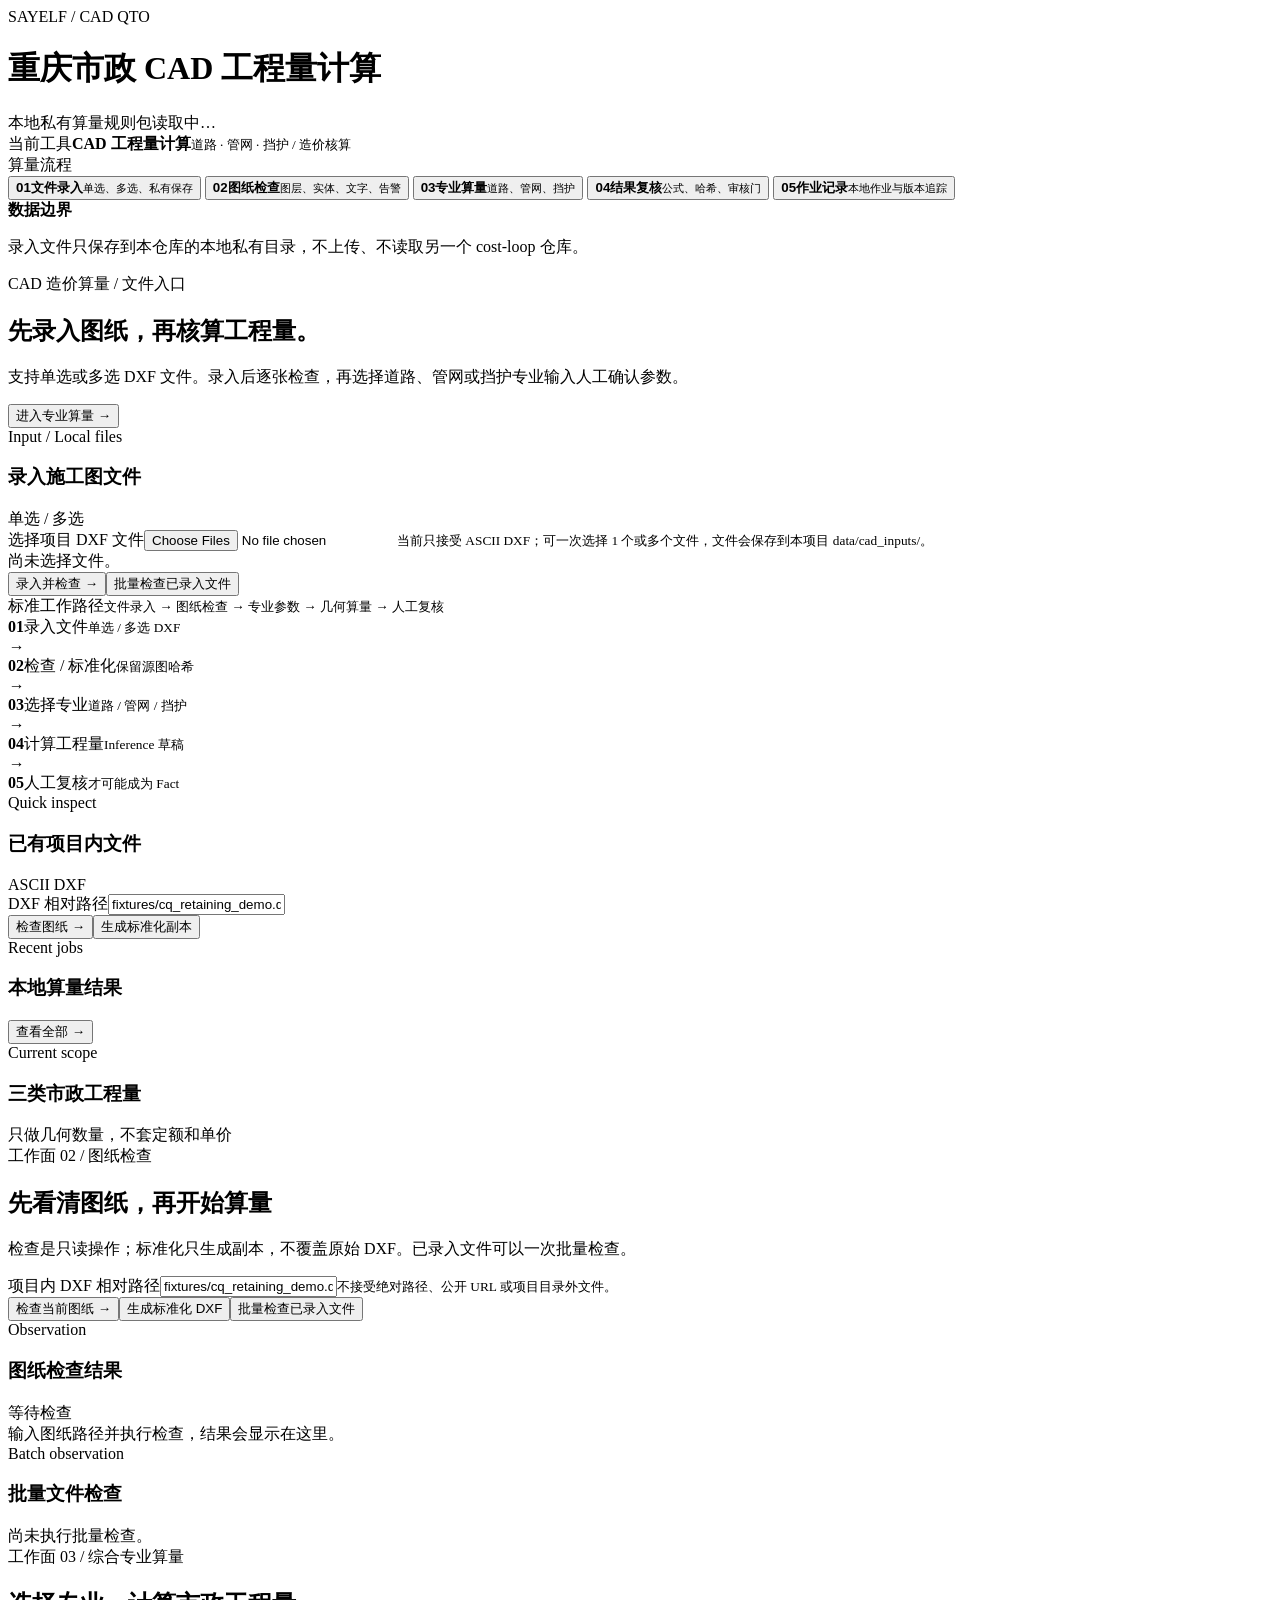
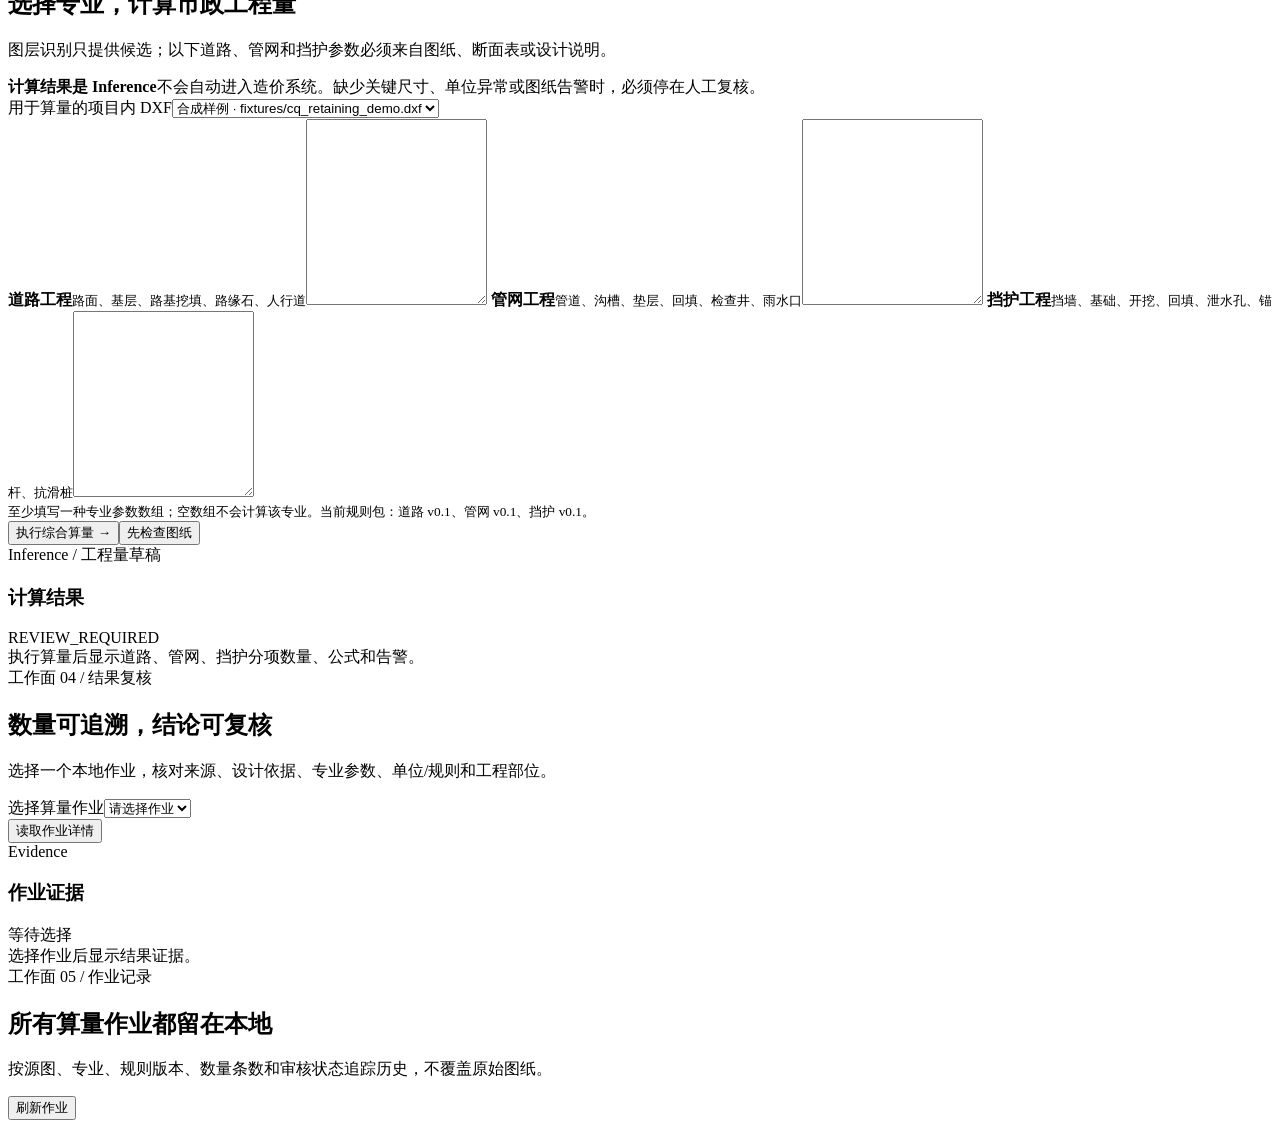
==== commit ba0621c4: "feat: expand municipal CAD quantity takeoff" ====
--- a/web/index.html
+++ b/web/index.html
@@ -4,65 +4,85 @@
   <meta charset="utf-8">
   <meta name="viewport" content="width=device-width,initial-scale=1,viewport-fit=cover">
   <meta name="theme-color" content="#132d3a">
-  <title>重庆市政 CAD 工程量计算（造价算量）</title>
+  <title>重庆市政 CAD 工程量计算（道路 / 管网 / 挡护 · 造价算量）</title>
   <link rel="stylesheet" href="/style.css">
 </head>
 <body>
   <div class="app-shell">
     <header class="topbar">
-      <div class="brand"><div class="brand-mark"><span></span><span></span><span></span></div><div><div class="brand-kicker">SAYELF / CAD QTO</div><h1 id="projectName">重庆市政 CAD 工程量计算（造价算量）</h1></div></div>
+      <div class="brand"><div class="brand-mark"><span></span><span></span><span></span></div><div><div class="brand-kicker">SAYELF / CAD QTO</div><h1 id="projectName">重庆市政 CAD 工程量计算</h1></div></div>
       <div class="top-status"><span class="local-badge"><i></i> 本地私有算量</span><span id="ruleVersion">规则包读取中…</span></div>
     </header>
 
     <div class="shell-body">
       <aside class="sidebar">
-        <div class="scope-card"><span>当前工具</span><strong>CAD 工程量计算</strong><small>面向造价人员的图纸核算工作台</small></div>
+        <div class="scope-card"><span>当前工具</span><strong>CAD 工程量计算</strong><small>道路 · 管网 · 挡护 / 造价核算</small></div>
         <div class="nav-caption">算量流程</div>
         <nav class="nav" aria-label="CAD 算量工作区">
-          <button class="nav-button active" data-view="dashboard"><b>01</b><span><strong>算量工作台</strong><small>输入、状态、最近作业</small></span></button>
+          <button class="nav-button active" data-view="dashboard"><b>01</b><span><strong>文件录入</strong><small>单选、多选、私有保存</small></span></button>
           <button class="nav-button" data-view="inspect"><b>02</b><span><strong>图纸检查</strong><small>图层、实体、文字、告警</small></span></button>
-          <button class="nav-button" data-view="calculate"><b>03</b><span><strong>挡护结构算量</strong><small>断面确认与确定性计算</small></span></button>
+          <button class="nav-button" data-view="calculate"><b>03</b><span><strong>专业算量</strong><small>道路、管网、挡护</small></span></button>
           <button class="nav-button" data-view="review"><b>04</b><span><strong>结果复核</strong><small>公式、哈希、审核门</small></span></button>
           <button class="nav-button" data-view="jobs"><b>05</b><span><strong>作业记录</strong><small>本地作业与版本追踪</small></span></button>
         </nav>
-        <div class="boundary"><div><i></i><strong>数据边界</strong></div><p>只读取项目目录内的相对路径。原图和作业结果不会上传到外部网络。</p></div>
+        <div class="boundary"><div><i></i><strong>数据边界</strong></div><p>录入文件只保存到本仓库的本地私有目录，不上传、不读取另一个 cost-loop 仓库。</p></div>
       </aside>
 
       <main class="main">
         <section class="view active" id="view-dashboard">
-          <div class="hero"><div><span class="eyebrow">CAD 造价算量 / 工作台</span><h2>把图纸，变成可核对的数量。</h2><p>围绕一张 DXF 完成检查、标准化、挡护结构计算和人工复核。每个数量都带着来源、公式和状态。</p></div><button class="primary" data-go="inspect">开始检查图纸 <span>→</span></button></div>
+          <div class="hero"><div><span class="eyebrow">CAD 造价算量 / 文件入口</span><h2>先录入图纸，再核算工程量。</h2><p>支持单选或多选 DXF 文件。录入后逐张检查，再选择道路、管网或挡护专业输入人工确认参数。</p></div><button class="primary" data-go="calculate">进入专业算量 <span>→</span></button></div>
           <div class="metric-grid" id="metrics"></div>
-          <div class="process-title"><span>标准工作路径</span><small>确定性规则只在人工确认断面后运行</small></div>
-          <div class="process"><div class="process-step active"><b>01</b><span>输入 DXF</span><small>项目内相对路径</small></div><i>→</i><div class="process-step"><b>02</b><span>检查 / 标准化</span><small>保留源图哈希</small></div><i>→</i><div class="process-step"><b>03</b><span>确认断面</span><small>不补猜尺寸</small></div><i>→</i><div class="process-step"><b>04</b><span>计算工程量</span><small>Inference 草稿</small></div><i>→</i><div class="process-step"><b>05</b><span>人工复核</span><small>才可能成为 Fact</small></div></div>
+          <section class="panel file-entry-panel">
+            <div class="panel-head"><div><span class="eyebrow">Input / Local files</span><h3>录入施工图文件</h3></div><span class="state-chip">单选 / 多选</span></div>
+            <form id="fileEntryForm">
+              <label class="file-picker"><span>选择项目 DXF 文件</span><input id="fileInput" name="files" type="file" accept=".dxf" multiple required><small>当前只接受 ASCII DXF；可一次选择 1 个或多个文件，文件会保存到本项目 data/cad_inputs/。</small></label>
+              <div id="selectedFiles" class="file-list"><span class="muted">尚未选择文件。</span></div>
+              <div class="button-row"><button class="primary" type="submit">录入并检查 <span>→</span></button><button class="outline" id="inspectUploadedBtn" type="button">批量检查已录入文件</button></div>
+            </form>
+            <div id="fileMessage" class="message"></div>
+            <div id="batchInspectionResult" class="batch-result"></div>
+          </section>
+          <div class="process-title"><span>标准工作路径</span><small>文件录入 → 图纸检查 → 专业参数 → 几何算量 → 人工复核</small></div>
+          <div class="process"><div class="process-step active"><b>01</b><span>录入文件</span><small>单选 / 多选 DXF</small></div><i>→</i><div class="process-step"><b>02</b><span>检查 / 标准化</span><small>保留源图哈希</small></div><i>→</i><div class="process-step"><b>03</b><span>选择专业</span><small>道路 / 管网 / 挡护</small></div><i>→</i><div class="process-step"><b>04</b><span>计算工程量</span><small>Inference 草稿</small></div><i>→</i><div class="process-step"><b>05</b><span>人工复核</span><small>才可能成为 Fact</small></div></div>
           <div class="two-col">
-            <section class="panel quick-panel"><div class="panel-head"><div><span class="eyebrow">快速开始</span><h3>选择一张项目内图纸</h3></div><span class="state-chip">ASCII DXF</span></div><form id="quickInspectForm"><label>DXF 相对路径<input name="source_file" value="fixtures/cq_retaining_demo.dxf" required></label><div class="button-row"><button class="primary" type="submit">检查图纸 <span>→</span></button><button class="outline" id="quickNormalizeBtn" type="button">生成标准化副本</button></div></form><div id="quickMessage" class="message"></div></section>
-            <section class="panel latest-panel"><div class="panel-head"><div><span class="eyebrow">最近作业</span><h3>本地算量结果</h3></div><button class="text-button" data-go="jobs">查看全部 →</button></div><div id="latestJob"></div></section>
+            <section class="panel quick-panel"><div class="panel-head"><div><span class="eyebrow">Quick inspect</span><h3>已有项目内文件</h3></div><span class="state-chip">ASCII DXF</span></div><form id="quickInspectForm"><label>DXF 相对路径<input name="source_file" value="fixtures/cq_retaining_demo.dxf" required></label><div class="button-row"><button class="primary" type="submit">检查图纸 <span>→</span></button><button class="outline" id="quickNormalizeBtn" type="button">生成标准化副本</button></div></form><div id="quickMessage" class="message"></div></section>
+            <section class="panel latest-panel"><div class="panel-head"><div><span class="eyebrow">Recent jobs</span><h3>本地算量结果</h3></div><button class="text-button" data-go="jobs">查看全部 →</button></div><div id="latestJob"></div></section>
           </div>
-          <section class="panel scope-panel"><div class="panel-head"><div><span class="eyebrow">当前规则范围</span><h3>挡护结构工程量</h3></div><span class="muted">只做几何数量，不套定额和单价</span></div><div id="scopeItems" class="scope-items"></div></section>
+          <section class="panel scope-panel"><div class="panel-head"><div><span class="eyebrow">Current scope</span><h3>三类市政工程量</h3></div><span class="muted">只做几何数量，不套定额和单价</span></div><div id="disciplineScope" class="discipline-scope"></div></section>
         </section>
 
         <section class="view" id="view-inspect">
-          <div class="page-heading"><div><span class="eyebrow">工作面 02 / 图纸检查</span><h2>先看清图纸，再开始算量</h2><p>检查是只读操作；标准化只生成副本，不覆盖原始 DXF。</p></div></div>
-          <section class="panel form-panel"><form id="inspectForm"><label>项目内 DXF 相对路径<input name="source_file" value="fixtures/cq_retaining_demo.dxf" required><small>不接受绝对路径、公开 URL 或项目目录外文件。</small></label><div class="button-row"><button class="primary" type="submit">检查图纸 <span>→</span></button><button class="outline" id="normalizeBtn" type="button">生成标准化 DXF</button></div><div id="inspectMessage" class="message"></div></form></section>
+          <div class="page-heading"><div><span class="eyebrow">工作面 02 / 图纸检查</span><h2>先看清图纸，再开始算量</h2><p>检查是只读操作；标准化只生成副本，不覆盖原始 DXF。已录入文件可以一次批量检查。</p></div></div>
+          <section class="panel form-panel"><form id="inspectForm"><label>项目内 DXF 相对路径<input name="source_file" value="fixtures/cq_retaining_demo.dxf" required><small>不接受绝对路径、公开 URL 或项目目录外文件。</small></label><div class="button-row"><button class="primary" type="submit">检查当前图纸 <span>→</span></button><button class="outline" id="normalizeBtn" type="button">生成标准化 DXF</button><button class="outline" id="inspectUploadedBtn2" type="button">批量检查已录入文件</button></div><div id="inspectMessage" class="message"></div></form></section>
           <section class="panel result-panel"><div class="panel-head"><div><span class="eyebrow">Observation</span><h3>图纸检查结果</h3></div><span class="state-chip" id="inspectState">等待检查</span></div><div id="inspectionResult" class="result-empty">输入图纸路径并执行检查，结果会显示在这里。</div></section>
+          <section class="panel result-panel"><div class="panel-head"><div><span class="eyebrow">Batch observation</span><h3>批量文件检查</h3></div></div><div id="batchInspectionResult2" class="result-empty">尚未执行批量检查。</div></section>
         </section>
 
         <section class="view" id="view-calculate">
-          <div class="page-heading"><div><span class="eyebrow">工作面 03 / 挡护结构算量</span><h2>人工确认断面，计算工程数量</h2><p>图层识别只提供候选；下方断面参数必须来自图纸、断面表或设计说明。</p></div></div>
+          <div class="page-heading"><div><span class="eyebrow">工作面 03 / 综合专业算量</span><h2>选择专业，计算市政工程量</h2><p>图层识别只提供候选；以下道路、管网和挡护参数必须来自图纸、断面表或设计说明。</p></div></div>
           <div class="notice"><b>计算结果是 Inference</b><span>不会自动进入造价系统。缺少关键尺寸、单位异常或图纸告警时，必须停在人工复核。</span></div>
-          <form class="panel form-panel" id="calculateForm"><label>项目内 DXF 相对路径<input name="source_file" value="fixtures/cq_retaining_demo.dxf" required></label><label class="json-field">人工确认的挡护结构断面参数<textarea id="sectionsInput" name="sections_json" rows="19" required></textarea><small>当前规则包：<code>cq-municipal-retaining-v0.1</code>；支持挡墙、基础、开挖、回填、泄水孔、反滤层、锚杆/锚索、抗滑桩、喷射混凝土、钢筋网。</small></label><div class="button-row"><button class="primary" type="submit">执行挡护结构算量 <span>→</span></button><button class="outline" id="calculateInspectBtn" type="button">先检查图纸</button></div><div id="calculateMessage" class="message"></div></form>
-          <section class="panel result-panel" id="calculationPanel"><div class="panel-head"><div><span class="eyebrow">Inference / 工程量草稿</span><h3>计算结果</h3></div><span class="state-chip warning" id="calculationState">REVIEW_REQUIRED</span></div><div id="calculationResult" class="result-empty">执行算量后显示分项数量、公式和告警。</div></section>
+          <form class="panel form-panel" id="calculateForm">
+            <label>用于算量的项目内 DXF<select name="source_file" id="calculateSourceSelect"><option value="fixtures/cq_retaining_demo.dxf">合成样例 · fixtures/cq_retaining_demo.dxf</option></select></label>
+            <div class="discipline-grid">
+              <label class="discipline-card"><strong>道路工程</strong><small>路面、基层、路基挖填、路缘石、人行道</small><textarea id="roadSectionsInput" rows="12" aria-label="道路断面参数"></textarea></label>
+              <label class="discipline-card"><strong>管网工程</strong><small>管道、沟槽、垫层、回填、检查井、雨水口</small><textarea id="networkSectionsInput" rows="12" aria-label="管网分段参数"></textarea></label>
+              <label class="discipline-card"><strong>挡护工程</strong><small>挡墙、基础、开挖、回填、泄水孔、锚杆、抗滑桩</small><textarea id="retainingSectionsInput" rows="12" aria-label="挡护断面参数"></textarea></label>
+            </div>
+            <small>至少填写一种专业参数数组；空数组不会计算该专业。当前规则包：道路 v0.1、管网 v0.1、挡护 v0.1。</small>
+            <div class="button-row"><button class="primary" type="submit">执行综合算量 <span>→</span></button><button class="outline" id="calculateInspectBtn" type="button">先检查图纸</button></div><div id="calculateMessage" class="message"></div>
+          </form>
+          <section class="panel result-panel" id="calculationPanel"><div class="panel-head"><div><span class="eyebrow">Inference / 工程量草稿</span><h3>计算结果</h3></div><span class="state-chip warning" id="calculationState">REVIEW_REQUIRED</span></div><div id="calculationResult" class="result-empty">执行算量后显示道路、管网、挡护分项数量、公式和告警。</div></section>
         </section>
 
         <section class="view" id="view-review">
-          <div class="page-heading"><div><span class="eyebrow">工作面 04 / 结果复核</span><h2>数量可追溯，结论可复核</h2><p>选择一个本地作业，核对来源、设计依据、断面、单位/规则和工程部位。</p></div></div>
+          <div class="page-heading"><div><span class="eyebrow">工作面 04 / 结果复核</span><h2>数量可追溯，结论可复核</h2><p>选择一个本地作业，核对来源、设计依据、专业参数、单位/规则和工程部位。</p></div></div>
           <section class="panel form-panel"><label>选择算量作业<select id="reviewJobSelect"><option value="">请选择作业</option></select></label><div class="button-row"><button class="outline" id="loadReviewBtn" type="button">读取作业详情</button></div><div id="reviewLoadMessage" class="message"></div></section>
           <section class="panel result-panel" id="reviewDetailPanel"><div class="panel-head"><div><span class="eyebrow">Evidence</span><h3>作业证据</h3></div><span class="state-chip warning" id="reviewState">等待选择</span></div><div id="reviewDetail" class="result-empty">选择作业后显示结果证据。</div></section>
-          <section class="panel review-form" id="reviewFormPanel" hidden><div class="panel-head"><div><span class="eyebrow">Decision</span><h3>人工复核门</h3></div><span class="muted">通过需要完成全部五项检查</span></div><div class="review-grid"><label>审核人标识<input id="reviewerId" placeholder="正式模式使用本地已认证身份"></label><label>审核岗位<select id="reviewerRole"><option value="cost">造价</option><option value="technical">技术</option><option value="production">生产</option></select></label></div><div class="checks"><label><input type="checkbox" data-check value="source_drawing">原始图纸与版本</label><label><input type="checkbox" data-check value="design_basis">设计说明与依据</label><label><input type="checkbox" data-check value="section_parameters">挡护断面参数</label><label><input type="checkbox" data-check value="units_and_rule">单位与规则版本</label><label><input type="checkbox" data-check value="location_scope">工程部位与范围</label></div><label>审核备注<textarea id="reviewNote" rows="3" placeholder="记录核对结论、缺口或退回原因"></textarea></label><div class="button-row"><button class="outline" id="returnBtn" type="button">退回补充</button><button class="danger" id="rejectBtn" type="button">审核不通过</button><button class="primary" id="approveBtn" type="button">确认通过</button></div><div id="reviewMessage" class="message"></div></section>
+          <section class="panel review-form" id="reviewFormPanel" hidden><div class="panel-head"><div><span class="eyebrow">Decision</span><h3>人工复核门</h3></div><span class="muted">通过需要完成全部五项检查</span></div><div class="review-grid"><label>审核人标识<input id="reviewerId" placeholder="正式模式使用本地已认证身份"></label><label>审核岗位<select id="reviewerRole"><option value="cost">造价</option><option value="technical">技术</option><option value="production">生产</option></select></label></div><div class="checks"><label><input type="checkbox" data-check value="source_drawing">原始图纸与版本</label><label><input type="checkbox" data-check value="design_basis">设计说明与依据</label><label><input type="checkbox" data-check value="section_parameters">专业参数与断面</label><label><input type="checkbox" data-check value="units_and_rule">单位与规则版本</label><label><input type="checkbox" data-check value="location_scope">工程部位与范围</label></div><label>审核备注<textarea id="reviewNote" rows="3" placeholder="记录核对结论、缺口或退回原因"></textarea></label><div class="button-row"><button class="outline" id="returnBtn" type="button">退回补充</button><button class="danger" id="rejectBtn" type="button">审核不通过</button><button class="primary" id="approveBtn" type="button">确认通过</button></div><div id="reviewMessage" class="message"></div></section>
         </section>
 
         <section class="view" id="view-jobs">
-          <div class="page-heading page-heading-row"><div><span class="eyebrow">工作面 05 / 作业记录</span><h2>所有算量作业都留在本地</h2><p>按源图、规则版本、数量条数和审核状态追踪历史，不覆盖原始图纸。</p></div><button class="outline" id="refreshJobsBtn" type="button">刷新作业</button></div>
+          <div class="page-heading page-heading-row"><div><span class="eyebrow">工作面 05 / 作业记录</span><h2>所有算量作业都留在本地</h2><p>按源图、专业、规则版本、数量条数和审核状态追踪历史，不覆盖原始图纸。</p></div><button class="outline" id="refreshJobsBtn" type="button">刷新作业</button></div>
           <section class="panel jobs-panel"><div id="jobsList"></div></section>
         </section>
       </main>
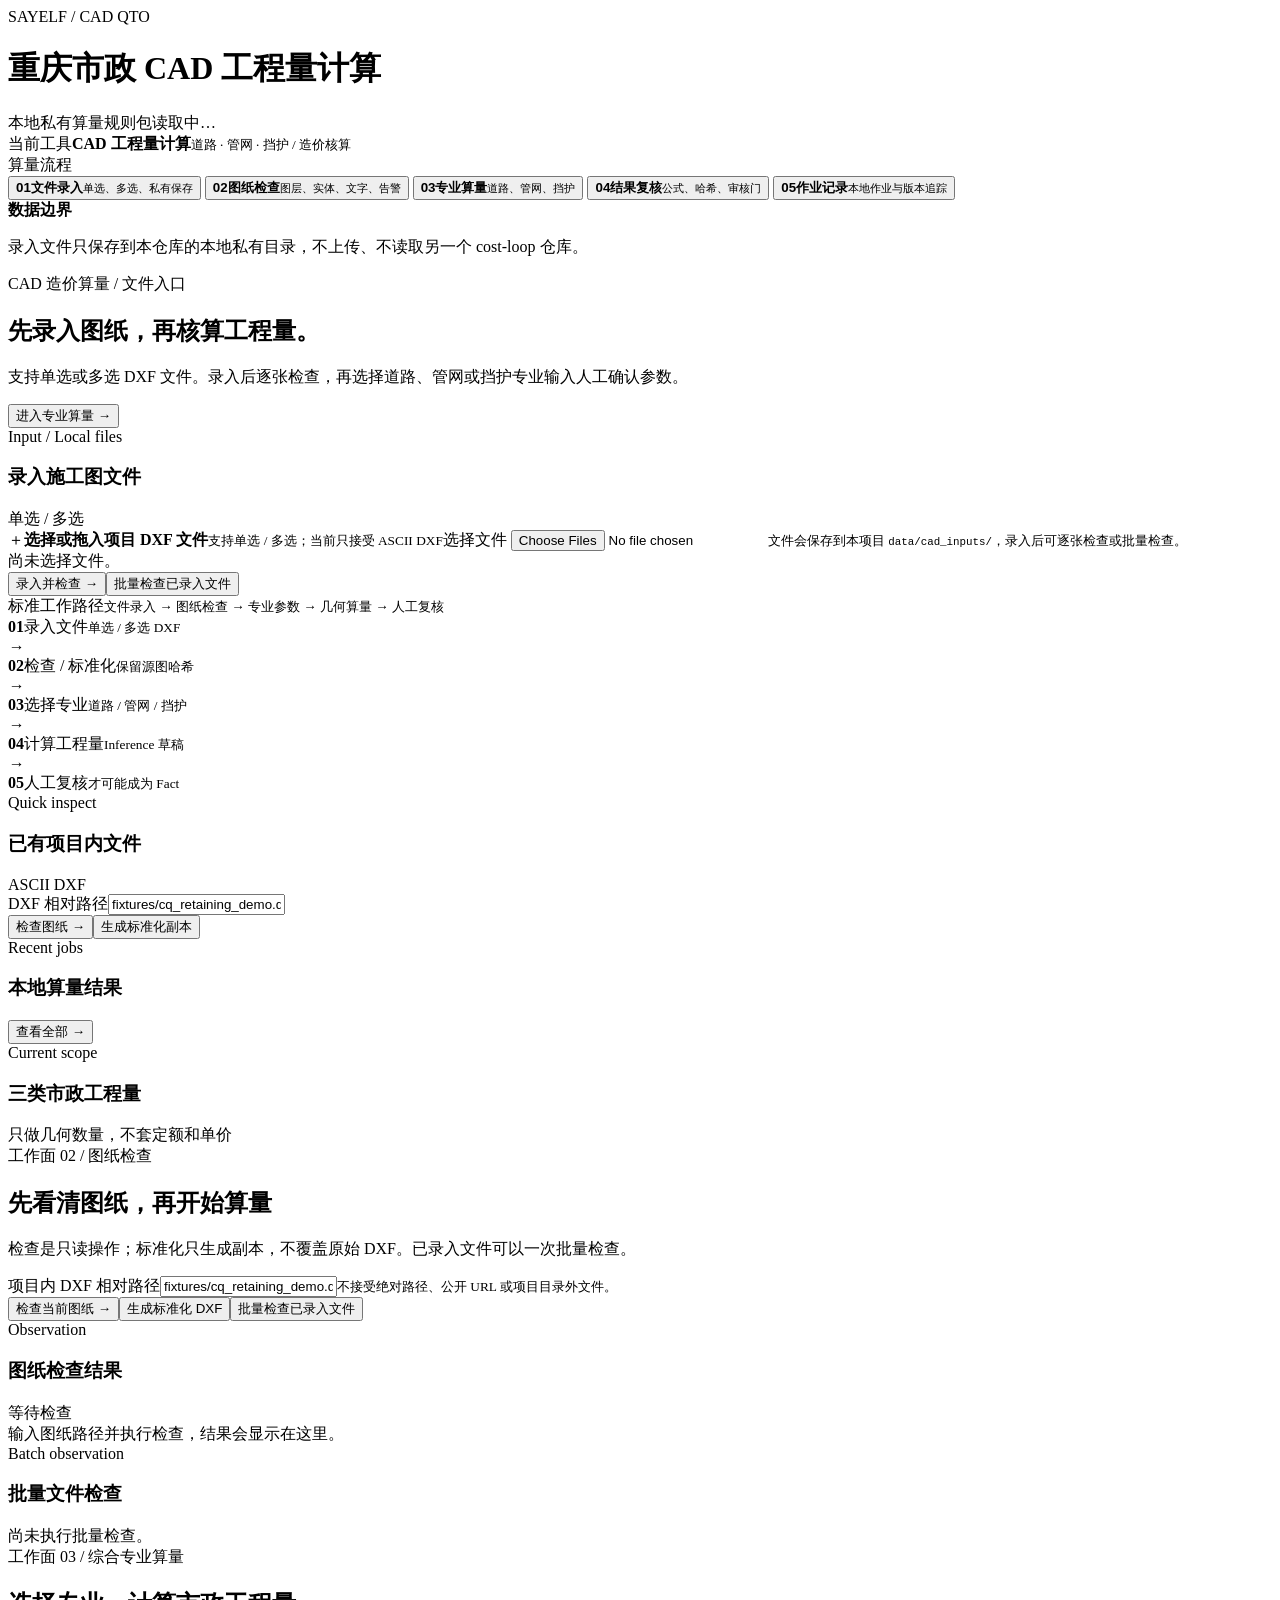
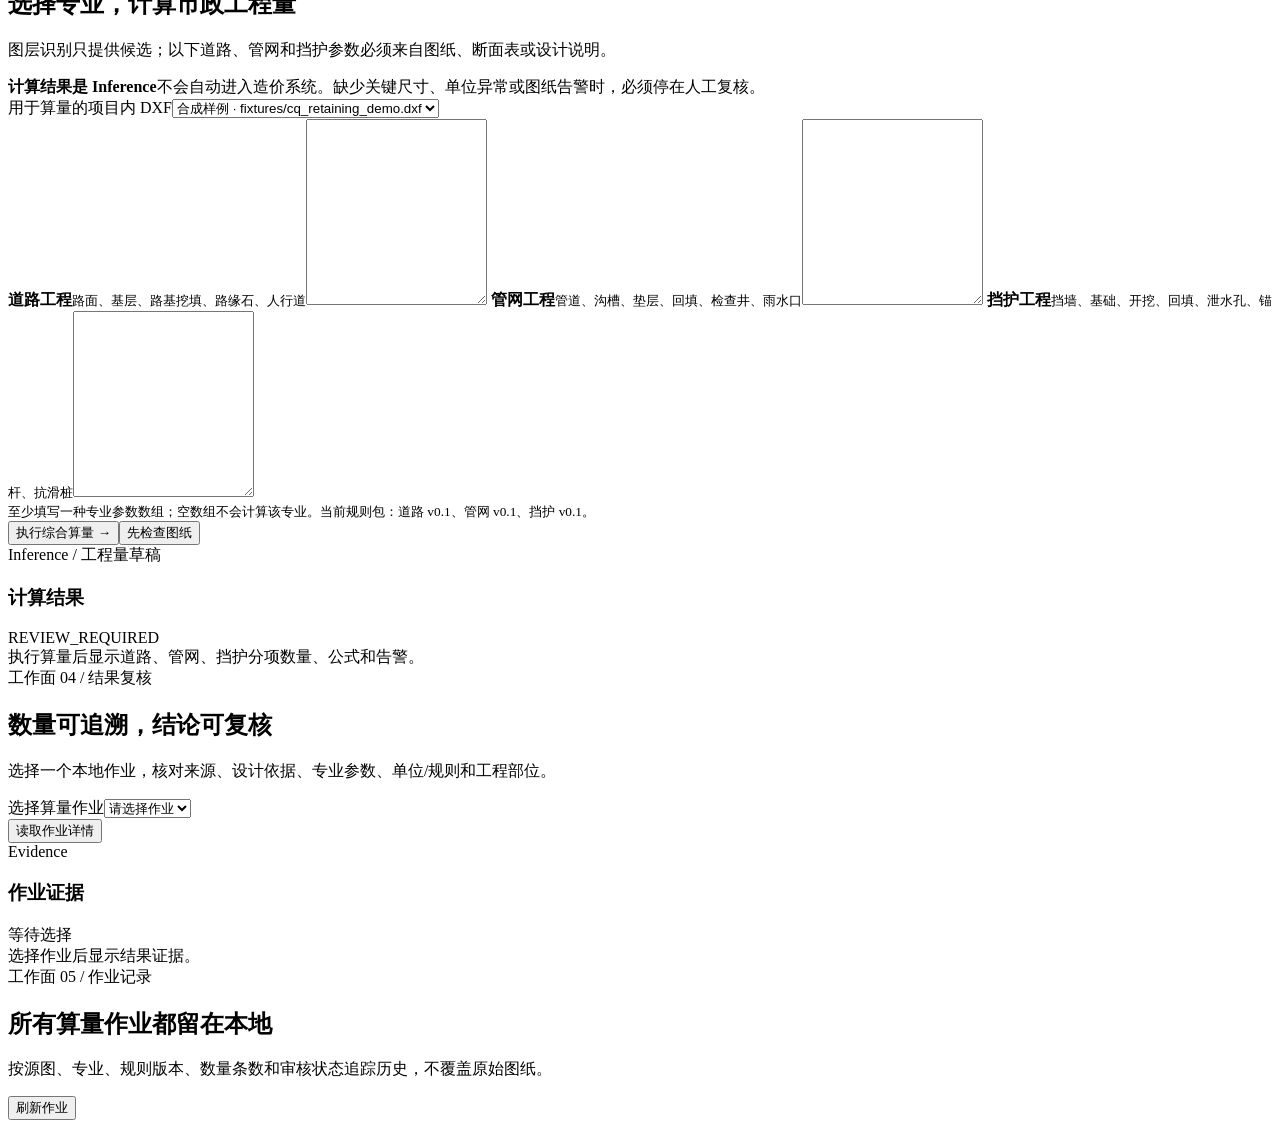
==== commit c6fa9c99: "style: refine CAD quantity takeoff UI" ====
--- a/web/index.html
+++ b/web/index.html
@@ -35,7 +35,11 @@
           <section class="panel file-entry-panel">
             <div class="panel-head"><div><span class="eyebrow">Input / Local files</span><h3>录入施工图文件</h3></div><span class="state-chip">单选 / 多选</span></div>
             <form id="fileEntryForm">
-              <label class="file-picker"><span>选择项目 DXF 文件</span><input id="fileInput" name="files" type="file" accept=".dxf" multiple required><small>当前只接受 ASCII DXF；可一次选择 1 个或多个文件，文件会保存到本项目 data/cad_inputs/。</small></label>
+              <div class="file-picker">
+                <label class="file-dropzone" id="fileDropzone" for="fileInput" tabindex="0" role="button"><span class="drop-icon" aria-hidden="true">＋</span><span class="drop-copy"><strong>选择或拖入项目 DXF 文件</strong><small>支持单选 / 多选；当前只接受 ASCII DXF</small></span><span class="file-choose">选择文件</span></label>
+                <input class="file-input" id="fileInput" name="files" type="file" accept=".dxf" multiple required>
+                <small class="file-helper">文件会保存到本项目 <code>data/cad_inputs/</code>，录入后可逐张检查或批量检查。</small>
+              </div>
               <div id="selectedFiles" class="file-list"><span class="muted">尚未选择文件。</span></div>
               <div class="button-row"><button class="primary" type="submit">录入并检查 <span>→</span></button><button class="outline" id="inspectUploadedBtn" type="button">批量检查已录入文件</button></div>
             </form>
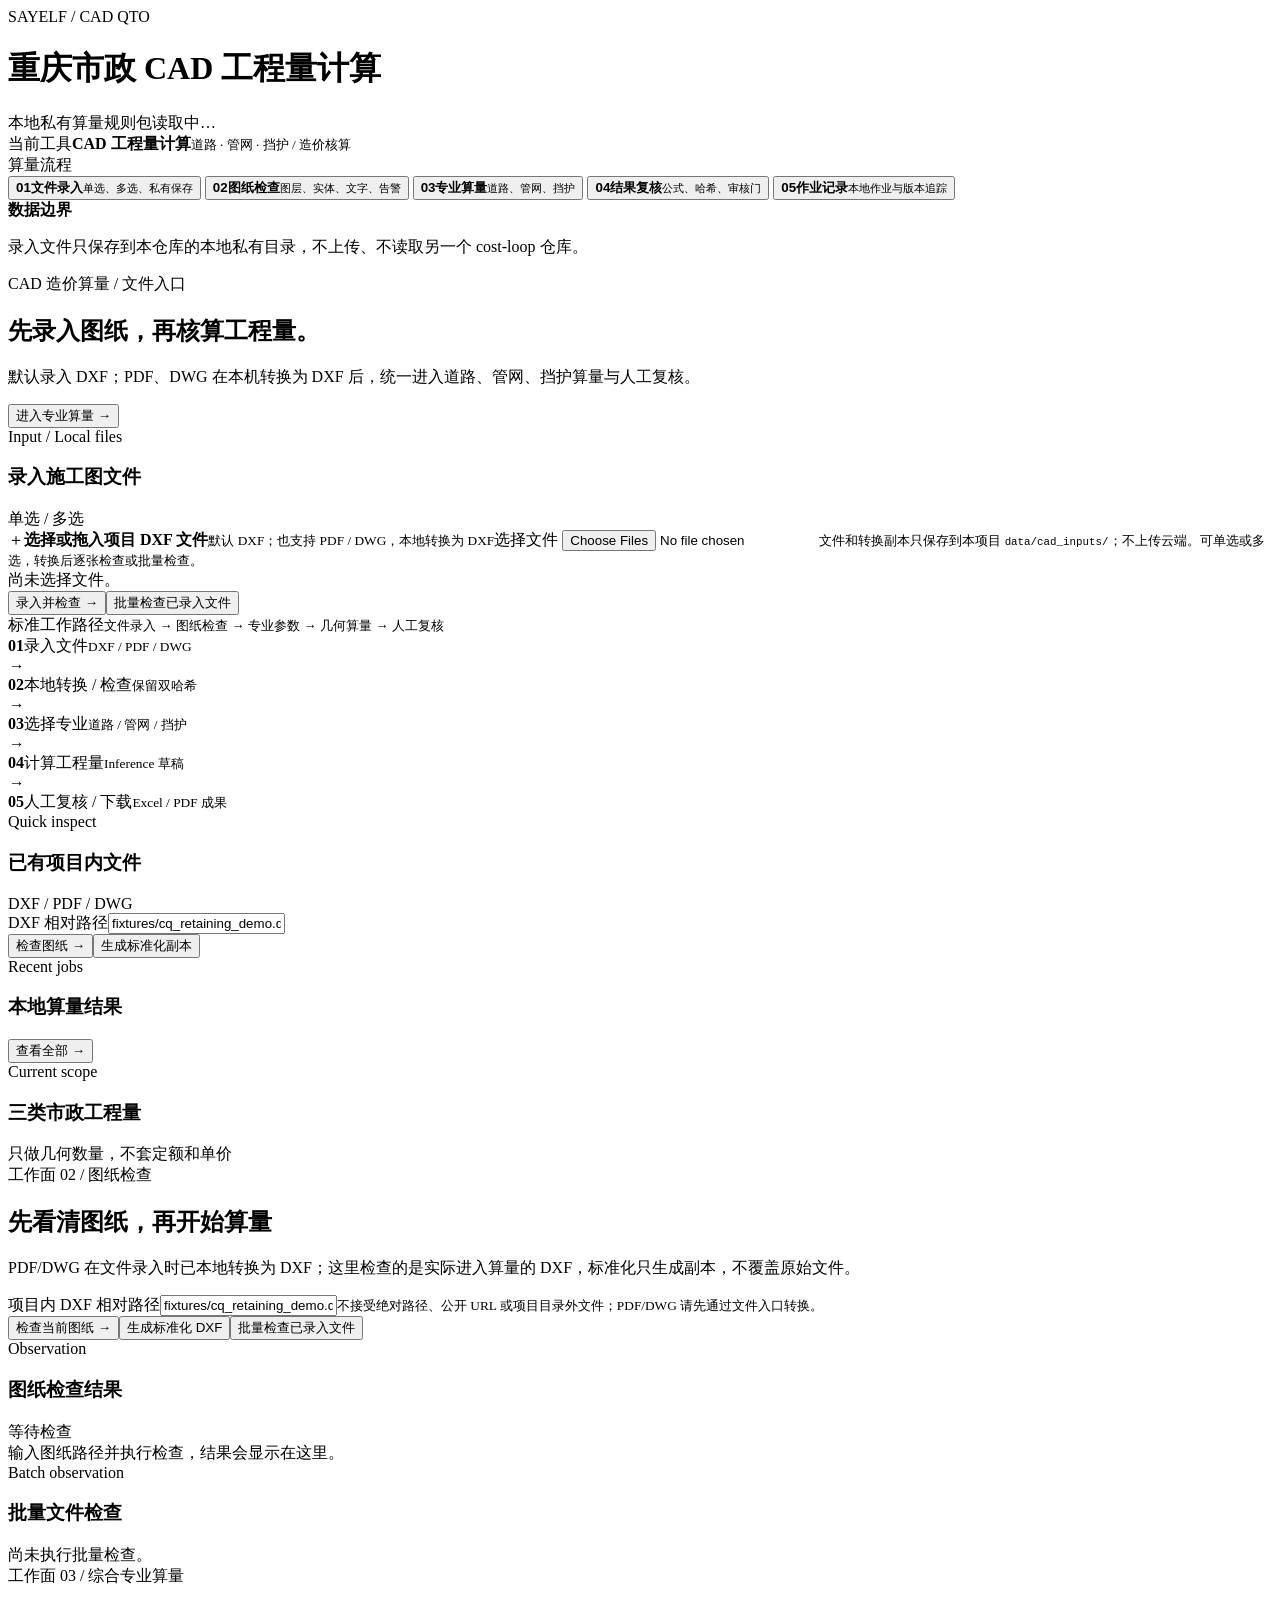
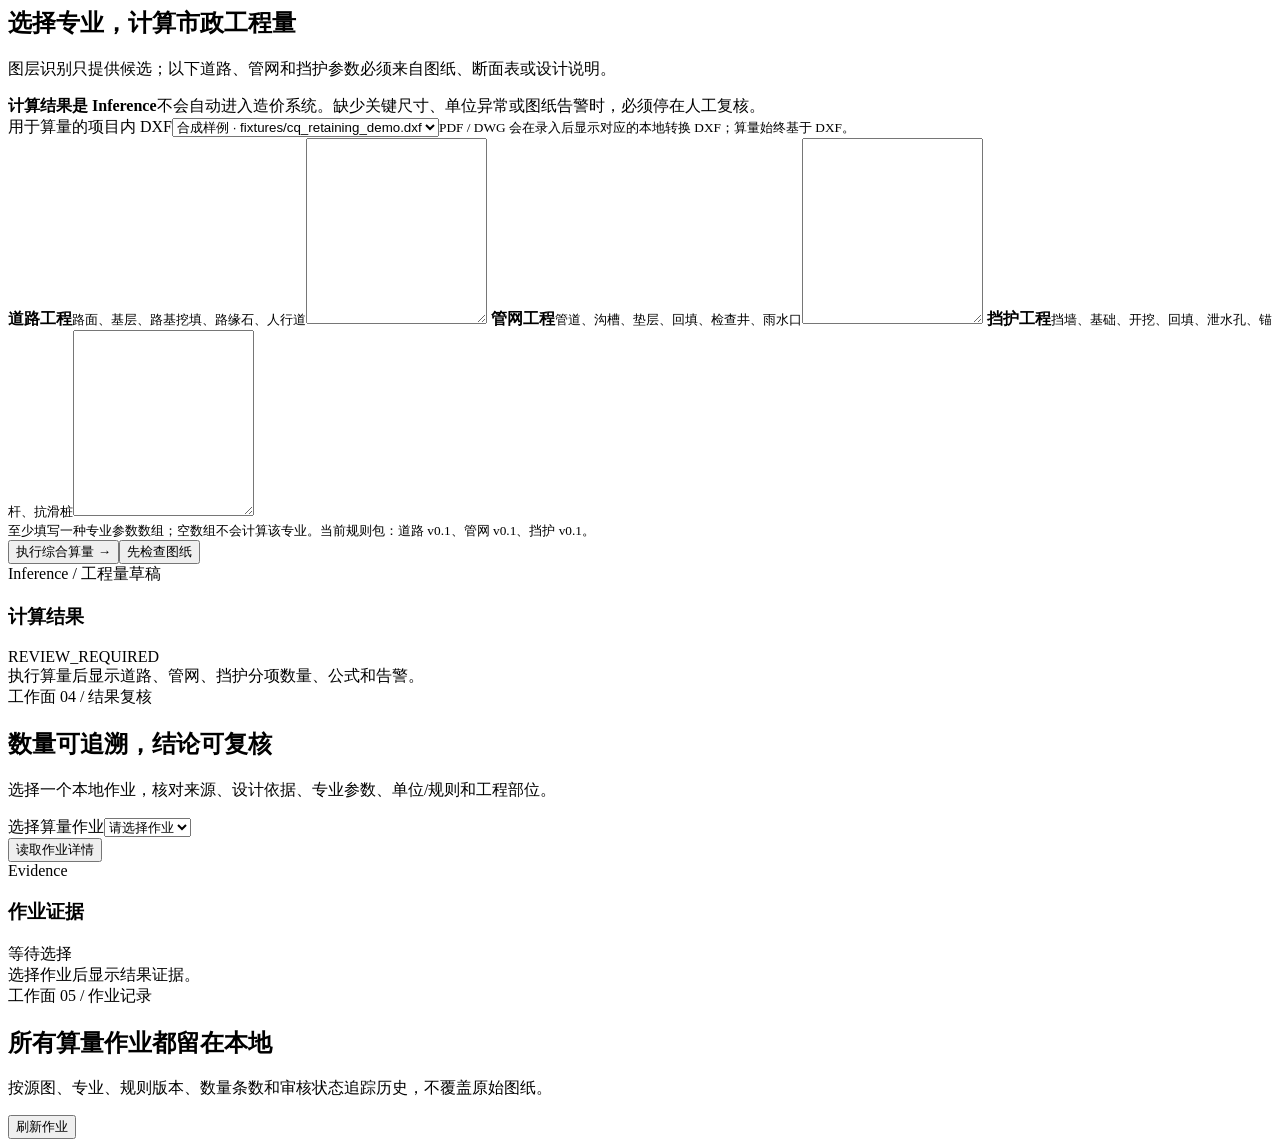
==== commit 5b0adfb3: "feat: add local CAD conversion and exports" ====
--- a/web/index.html
+++ b/web/index.html
@@ -30,15 +30,15 @@
 
       <main class="main">
         <section class="view active" id="view-dashboard">
-          <div class="hero"><div><span class="eyebrow">CAD 造价算量 / 文件入口</span><h2>先录入图纸，再核算工程量。</h2><p>支持单选或多选 DXF 文件。录入后逐张检查，再选择道路、管网或挡护专业输入人工确认参数。</p></div><button class="primary" data-go="calculate">进入专业算量 <span>→</span></button></div>
+          <div class="hero"><div><span class="eyebrow">CAD 造价算量 / 文件入口</span><h2>先录入图纸，再核算工程量。</h2><p>默认录入 DXF；PDF、DWG 在本机转换为 DXF 后，统一进入道路、管网、挡护算量与人工复核。</p></div><button class="primary" data-go="calculate">进入专业算量 <span>→</span></button></div>
           <div class="metric-grid" id="metrics"></div>
           <section class="panel file-entry-panel">
             <div class="panel-head"><div><span class="eyebrow">Input / Local files</span><h3>录入施工图文件</h3></div><span class="state-chip">单选 / 多选</span></div>
             <form id="fileEntryForm">
               <div class="file-picker">
-                <label class="file-dropzone" id="fileDropzone" for="fileInput" tabindex="0" role="button"><span class="drop-icon" aria-hidden="true">＋</span><span class="drop-copy"><strong>选择或拖入项目 DXF 文件</strong><small>支持单选 / 多选；当前只接受 ASCII DXF</small></span><span class="file-choose">选择文件</span></label>
-                <input class="file-input" id="fileInput" name="files" type="file" accept=".dxf" multiple required>
-                <small class="file-helper">文件会保存到本项目 <code>data/cad_inputs/</code>，录入后可逐张检查或批量检查。</small>
+                <label class="file-dropzone" id="fileDropzone" for="fileInput" tabindex="0" role="button"><span class="drop-icon" aria-hidden="true">＋</span><span class="drop-copy"><strong>选择或拖入项目 DXF 文件</strong><small>默认 DXF；也支持 PDF / DWG，本地转换为 DXF</small></span><span class="file-choose">选择文件</span></label>
+                <input class="file-input" id="fileInput" name="files" type="file" accept=".dxf,.pdf,.dwg" multiple required>
+                <small class="file-helper">文件和转换副本只保存到本项目 <code>data/cad_inputs/</code>；不上传云端。可单选或多选，转换后逐张检查或批量检查。</small>
               </div>
               <div id="selectedFiles" class="file-list"><span class="muted">尚未选择文件。</span></div>
               <div class="button-row"><button class="primary" type="submit">录入并检查 <span>→</span></button><button class="outline" id="inspectUploadedBtn" type="button">批量检查已录入文件</button></div>
@@ -47,17 +47,17 @@
             <div id="batchInspectionResult" class="batch-result"></div>
           </section>
           <div class="process-title"><span>标准工作路径</span><small>文件录入 → 图纸检查 → 专业参数 → 几何算量 → 人工复核</small></div>
-          <div class="process"><div class="process-step active"><b>01</b><span>录入文件</span><small>单选 / 多选 DXF</small></div><i>→</i><div class="process-step"><b>02</b><span>检查 / 标准化</span><small>保留源图哈希</small></div><i>→</i><div class="process-step"><b>03</b><span>选择专业</span><small>道路 / 管网 / 挡护</small></div><i>→</i><div class="process-step"><b>04</b><span>计算工程量</span><small>Inference 草稿</small></div><i>→</i><div class="process-step"><b>05</b><span>人工复核</span><small>才可能成为 Fact</small></div></div>
+          <div class="process"><div class="process-step active"><b>01</b><span>录入文件</span><small>DXF / PDF / DWG</small></div><i>→</i><div class="process-step"><b>02</b><span>本地转换 / 检查</span><small>保留双哈希</small></div><i>→</i><div class="process-step"><b>03</b><span>选择专业</span><small>道路 / 管网 / 挡护</small></div><i>→</i><div class="process-step"><b>04</b><span>计算工程量</span><small>Inference 草稿</small></div><i>→</i><div class="process-step"><b>05</b><span>人工复核 / 下载</span><small>Excel / PDF 成果</small></div></div>
           <div class="two-col">
-            <section class="panel quick-panel"><div class="panel-head"><div><span class="eyebrow">Quick inspect</span><h3>已有项目内文件</h3></div><span class="state-chip">ASCII DXF</span></div><form id="quickInspectForm"><label>DXF 相对路径<input name="source_file" value="fixtures/cq_retaining_demo.dxf" required></label><div class="button-row"><button class="primary" type="submit">检查图纸 <span>→</span></button><button class="outline" id="quickNormalizeBtn" type="button">生成标准化副本</button></div></form><div id="quickMessage" class="message"></div></section>
+            <section class="panel quick-panel"><div class="panel-head"><div><span class="eyebrow">Quick inspect</span><h3>已有项目内文件</h3></div><span class="state-chip">DXF / PDF / DWG</span></div><form id="quickInspectForm"><label>DXF 相对路径<input name="source_file" value="fixtures/cq_retaining_demo.dxf" required></label><div class="button-row"><button class="primary" type="submit">检查图纸 <span>→</span></button><button class="outline" id="quickNormalizeBtn" type="button">生成标准化副本</button></div></form><div id="quickMessage" class="message"></div></section>
             <section class="panel latest-panel"><div class="panel-head"><div><span class="eyebrow">Recent jobs</span><h3>本地算量结果</h3></div><button class="text-button" data-go="jobs">查看全部 →</button></div><div id="latestJob"></div></section>
           </div>
           <section class="panel scope-panel"><div class="panel-head"><div><span class="eyebrow">Current scope</span><h3>三类市政工程量</h3></div><span class="muted">只做几何数量，不套定额和单价</span></div><div id="disciplineScope" class="discipline-scope"></div></section>
         </section>
 
         <section class="view" id="view-inspect">
-          <div class="page-heading"><div><span class="eyebrow">工作面 02 / 图纸检查</span><h2>先看清图纸，再开始算量</h2><p>检查是只读操作；标准化只生成副本，不覆盖原始 DXF。已录入文件可以一次批量检查。</p></div></div>
-          <section class="panel form-panel"><form id="inspectForm"><label>项目内 DXF 相对路径<input name="source_file" value="fixtures/cq_retaining_demo.dxf" required><small>不接受绝对路径、公开 URL 或项目目录外文件。</small></label><div class="button-row"><button class="primary" type="submit">检查当前图纸 <span>→</span></button><button class="outline" id="normalizeBtn" type="button">生成标准化 DXF</button><button class="outline" id="inspectUploadedBtn2" type="button">批量检查已录入文件</button></div><div id="inspectMessage" class="message"></div></form></section>
+          <div class="page-heading"><div><span class="eyebrow">工作面 02 / 图纸检查</span><h2>先看清图纸，再开始算量</h2><p>PDF/DWG 在文件录入时已本地转换为 DXF；这里检查的是实际进入算量的 DXF，标准化只生成副本，不覆盖原始文件。</p></div></div>
+          <section class="panel form-panel"><form id="inspectForm"><label>项目内 DXF 相对路径<input name="source_file" value="fixtures/cq_retaining_demo.dxf" required><small>不接受绝对路径、公开 URL 或项目目录外文件；PDF/DWG 请先通过文件入口转换。</small></label><div class="button-row"><button class="primary" type="submit">检查当前图纸 <span>→</span></button><button class="outline" id="normalizeBtn" type="button">生成标准化 DXF</button><button class="outline" id="inspectUploadedBtn2" type="button">批量检查已录入文件</button></div><div id="inspectMessage" class="message"></div></form></section>
           <section class="panel result-panel"><div class="panel-head"><div><span class="eyebrow">Observation</span><h3>图纸检查结果</h3></div><span class="state-chip" id="inspectState">等待检查</span></div><div id="inspectionResult" class="result-empty">输入图纸路径并执行检查，结果会显示在这里。</div></section>
           <section class="panel result-panel"><div class="panel-head"><div><span class="eyebrow">Batch observation</span><h3>批量文件检查</h3></div></div><div id="batchInspectionResult2" class="result-empty">尚未执行批量检查。</div></section>
         </section>
@@ -66,7 +66,7 @@
           <div class="page-heading"><div><span class="eyebrow">工作面 03 / 综合专业算量</span><h2>选择专业，计算市政工程量</h2><p>图层识别只提供候选；以下道路、管网和挡护参数必须来自图纸、断面表或设计说明。</p></div></div>
           <div class="notice"><b>计算结果是 Inference</b><span>不会自动进入造价系统。缺少关键尺寸、单位异常或图纸告警时，必须停在人工复核。</span></div>
           <form class="panel form-panel" id="calculateForm">
-            <label>用于算量的项目内 DXF<select name="source_file" id="calculateSourceSelect"><option value="fixtures/cq_retaining_demo.dxf">合成样例 · fixtures/cq_retaining_demo.dxf</option></select></label>
+            <label>用于算量的项目内 DXF<select name="source_file" id="calculateSourceSelect"><option value="fixtures/cq_retaining_demo.dxf">合成样例 · fixtures/cq_retaining_demo.dxf</option></select><small>PDF / DWG 会在录入后显示对应的本地转换 DXF；算量始终基于 DXF。</small></label>
             <div class="discipline-grid">
               <label class="discipline-card"><strong>道路工程</strong><small>路面、基层、路基挖填、路缘石、人行道</small><textarea id="roadSectionsInput" rows="12" aria-label="道路断面参数"></textarea></label>
               <label class="discipline-card"><strong>管网工程</strong><small>管道、沟槽、垫层、回填、检查井、雨水口</small><textarea id="networkSectionsInput" rows="12" aria-label="管网分段参数"></textarea></label>
